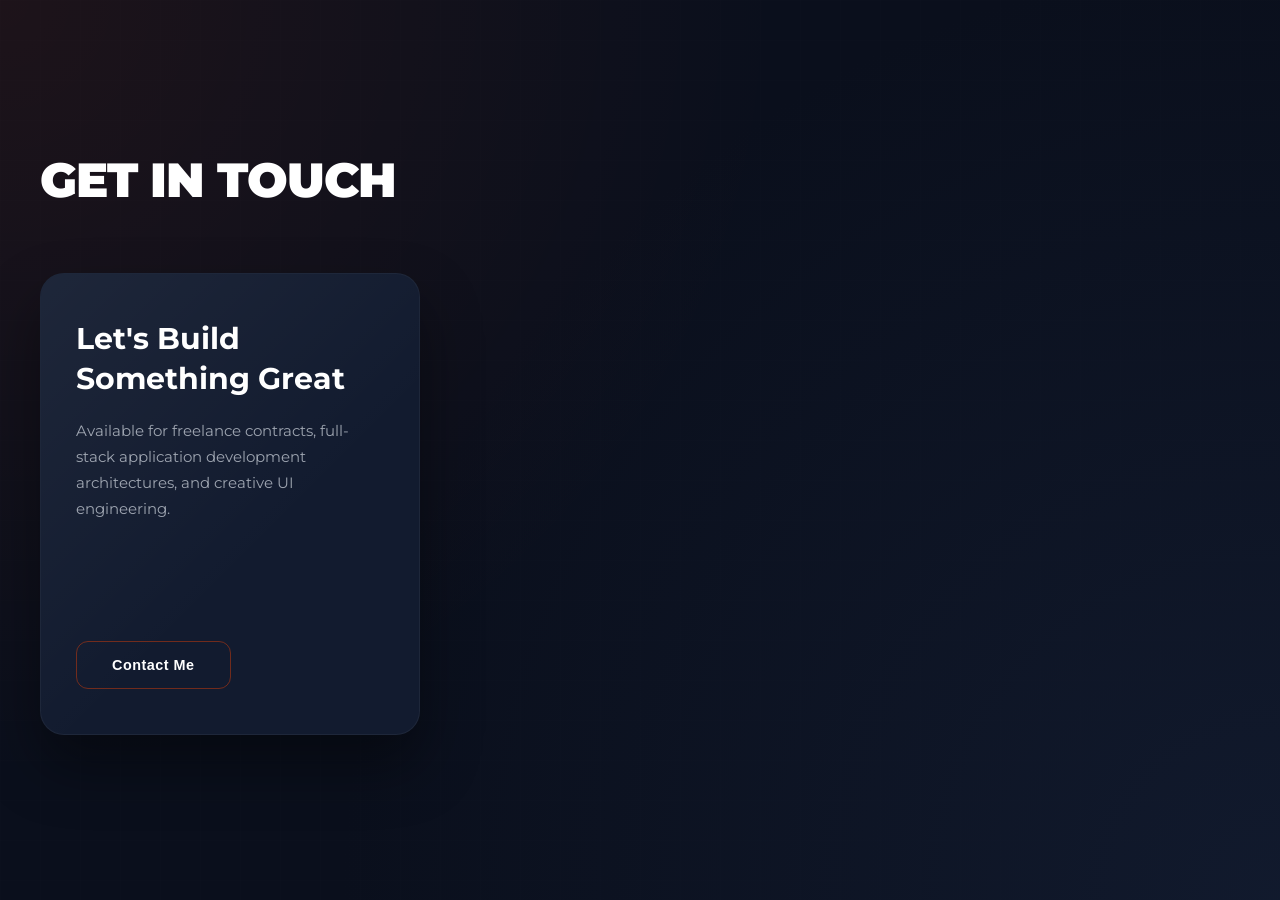
==== index.html @ bf6f80a9 "first commit" ====
<!DOCTYPE html>
<html lang="en">
<head>
<meta charset="UTF-8">
<meta name="viewport" content="width=device-width, initial-scale=1.0">
<title>Premium Developer Portfolio Contact</title>

<link href="https://fonts.googleapis.com/css2?family=Montserrat:wght@300;400;600;700;900&display=swap" rel="stylesheet">

<style>
/* --- Portfolio Design Tokens --- */
:root {
  --bg: #0a0f1c;
  --card: #121b2f;
  --accent: orangered;
  --text: #ffffff;
  --muted: #9ca3af;
  
  /* Additional Premium Variables */
  --accent-glow: rgba(255, 69, 0, 0.35);
  --glass-border: rgba(255, 255, 255, 0.05);
}

* {
  margin: 0;
  padding: 0;
  box-sizing: border-box;
}

body {
  font-family: 'Montserrat', sans-serif;
  min-height: 100vh;
  background-color: var(--bg);
  /* Immersive Deep Tech Mesh Background */
  background-image: 
    radial-gradient(circle at 0% 0%, rgba(255, 69, 0, 0.08) 0%, transparent 50%),
    radial-gradient(circle at 100% 100%, rgba(18, 27, 47, 0.9) 0%, transparent 60%),
    linear-gradient(rgba(255, 255, 255, 0.003) 1px, transparent 1px),
    linear-gradient(90deg, rgba(255, 255, 255, 0.003) 1px, transparent 1px);
  background-size: 100% 100%, 100% 100%, 40px 40px, 40px 40px;
  display: flex;
  justify-content: center;
  align-items: center;
  color: var(--text);
  overflow-x: hidden;
  padding: 40px 20px;
}

.contact-section {
  width: min(1200px, 100%);
  position: relative;
}

.title {
  font-size: 3rem;
  margin-bottom: 50px;
  font-weight: 900;
  letter-spacing: -1px;
  text-transform: uppercase;
  background: linear-gradient(135deg, var(--text) 30%, var(--muted));
  -webkit-background-clip: text;
  -webkit-text-fill-color: transparent;
}

/* 3D Perspective Workspace Enclosure */
.wrapper {
  display: flex;
  align-items: center;
  justify-content: space-between;
  perspective: 1500px;
  position: relative;
  gap: 0;
  width: 100%;
}

/* --- Interactive 3D Card Module --- */
.card {
  flex: 0 0 380px;
  min-height: 460px;
  position: relative;
  z-index: 10;
  border-radius: 24px;
  overflow: hidden;
  background: var(--card);
  border: 1px solid var(--glass-border);
  box-shadow: 0 30px 60px rgba(0, 0, 0, 0.4);
  transform-style: preserve-3d;
  transition: transform 0.8s cubic-bezier(0.16, 1, 0.3, 1), box-shadow 0.5s;
}

/* Premium Light Reflection Flare */
.card::after {
  content: '';
  position: absolute;
  inset: 0;
  background: linear-gradient(135deg, rgba(255,255,255,0.05), transparent 60%);
  pointer-events: none;
}

/* Cinematic 3D Rotational Shift when Active */
.card.active {
  transform: rotateY(18deg) translateZ(20px);
  box-shadow: -20px 40px 80px rgba(0, 0, 0, 0.6), 10px 0 30px rgba(255, 69, 0, 0.1);
  border-right: 1px solid rgba(255, 69, 0, 0.3);
}

.card-content {
  padding: 45px 35px;
  display: flex;
  flex-direction: column;
  height: 100%;
  min-height: 460px;
}

.card h2 {
  font-size: 1.9rem;
  margin-bottom: 20px;
  font-weight: 700;
  line-height: 1.3;
}

.card p {
  color: var(--muted);
  font-size: 0.95rem;
  line-height: 1.7;
}

/* --- Dynamic Meta Toggles --- */
.contact-info {
  margin-top: 35px;
  max-height: 0;
  opacity: 0;
  transform: translateY(-15px) scale(0.95);
  transition: max-height 0.5s ease, opacity 0.5s ease, transform 0.5s cubic-bezier(0.16, 1, 0.3, 1);
  display: flex;
  flex-direction: column;
  gap: 14px;
}

.card.active .contact-info {
  max-height: 220px;
  opacity: 1;
  transform: translateY(0) scale(1);
}

.info-item {
  display: flex;
  align-items: center;
  gap: 15px;
  color: var(--text);
  font-size: 0.95rem;
  font-weight: 400;
}

.info-item .icon {
  display: flex;
  align-items: center;
  justify-content: center;
  width: 32px;
  height: 32px;
  background: rgba(255, 69, 0, 0.1);
  border-radius: 8px;
  color: var(--accent);
  font-size: 0.9rem;
}

/* --- Magnetic Action Control Button --- */
.btn {
  margin-top: auto;
  align-self: flex-start;
  padding: 15px 35px;
  border: 1px solid rgba(255, 69, 0, 0.4);
  border-radius: 12px;
  background: transparent;
  color: var(--text);
  font-weight: 700;
  font-size: 0.9rem;
  letter-spacing: 0.5px;
  cursor: pointer;
  position: relative;
  z-index: 1;
  overflow: hidden;
  transition: all 0.4s cubic-bezier(0.16, 1, 0.3, 1);
}

.btn::before {
  content: '';
  position: absolute;
  inset: 0;
  background: var(--accent);
  z-index: -1;
  transform: translateY(101%);
  transition: transform 0.4s cubic-bezier(0.16, 1, 0.3, 1);
}

/* Hover Fill Up Animations */
.btn:hover::before {
  transform: translateY(0);
}

.btn:hover {
  box-shadow: 0 8px 25px var(--accent-glow);
  border-color: var(--accent);
}

/* Toggled State Style rules */
.btn.toggled {
  background: var(--accent);
  border-color: var(--accent);
  box-shadow: 0 0 25px var(--accent-glow);
}
.btn.toggled::before {
  transform: translateY(0);
  background: #ff3300;
}

/* --- The Live Energy Beam Link Line --- */
.portal-line {
  flex: 1;
  height: 2px;
  background: linear-gradient(90deg, var(--accent), var(--text), transparent);
  opacity: 0;
  transform: scaleX(0);
  transform-origin: left;
  position: relative;
  z-index: 1;
}

/* Moving Light Photon laser pulse overlay */
.portal-line::after {
  content: '';
  position: absolute;
  top: 50%;
  left: 0;
  width: 40px;
  height: 6px;
  background: #fff;
  border-radius: 50%;
  transform: translateY(-50%);
  filter: blur(2px);
  box-shadow: 0 0 10px #fff, 0 0 20px var(--accent);
}

.portal-line.active {
  opacity: 1;
  transform: scaleX(1);
  transition: transform 0.5s cubic-bezier(0.16, 1, 0.3, 1), opacity 0.3s;
}

/* Laser pulse firing loop execution */
.portal-line.active::after {
  animation: photonPulse 1.5s infinite linear;
}

@keyframes photonPulse {
  0% { left: 0%; opacity: 1; }
  80% { opacity: 1; }
  100% { left: 100%; opacity: 0; }
}

/* --- Holographic Contact Form Space --- */
.form-box {
  flex: 0 0 0px;
  opacity: 0;
  overflow: hidden;
  transform: rotateY(-15px) translateZ(-50px) translateX(40px);
  transform-origin: right center;
  transition: flex 0.8s cubic-bezier(0.16, 1, 0.3, 1), 
              opacity 0.6s ease, 
              transform 0.8s cubic-bezier(0.16, 1, 0.3, 1);
}

.form-box.active {
  flex: 0 0 580px;
  opacity: 1;
  transform: rotateY(-4px) translateZ(0) translateX(0);
}

.form {
  padding: 45px;
  border-radius: 24px;
  background: var(--card);
  border: 1px solid var(--glass-border);
  box-shadow: 20px 30px 60px rgba(0, 0, 0, 0.3), inset 0 1px 0 rgba(255,255,255,0.05);
}

.code-line {
  font-family: 'Courier New', Courier, monospace;
  color: var(--accent);
  margin-bottom: 30px;
  font-size: 0.95rem;
  font-weight: 600;
  letter-spacing: 0.5px;
  min-height: 22px;
}

/* --- Alternating Stagger Transitions --- */
.field {
  opacity: 0;
  transition: opacity 0.5s cubic-bezier(0.16, 1, 0.3, 1), 
              transform 0.6s cubic-bezier(0.16, 1, 0.3, 1);
}

/* Slide up into frame */
.field.show {
  opacity: 1;
  transform: translate(0) !important;
}

input,
textarea {
  width: 100%;
  padding: 16px 18px;
  border: 1px solid var(--glass-border);
  outline: none;
  border-radius: 12px;
  background: rgba(10, 15, 28, 0.7);
  color: var(--text);
  font-family: 'Montserrat', sans-serif;
  font-size: 0.9rem;
  transition: all 0.3s cubic-bezier(0.25, 1, 0.5, 1);
}

input:focus,
textarea:focus {
  border-color: var(--accent);
  box-shadow: 0 0 0 4px var(--accent-glow);
  background: rgba(10, 15, 28, 0.95);
}

textarea {
  height: 120px;
  resize: none;
}

.submit {
  width: 100%;
  padding: 16px;
  border: none;
  border-radius: 12px;
  background: var(--accent);
  color: var(--text);
  cursor: pointer;
  font-weight: 700;
  font-size: 0.95rem;
  letter-spacing: 0.5px;
  box-shadow: 0 4px 15px var(--accent-glow);
  transition: all 0.3s;
}

.submit:hover {
  box-shadow: 0 6px 22px rgba(255, 69, 0, 0.5);
  transform: translateY(-2px);
  filter: brightness(1.1);
}

/* --- High Performance Mobile Adjustments --- */
@media(max-width: 992px) {
  .wrapper {
    flex-direction: column;
    gap: 40px;
  }
  
  .card, .form-box.active {
    flex: 0 0 auto;
    width: 100%;
    transform: none !important;
  }
  
  .portal-line {
    display: none !important;
  }
  
  .form-box {
    transform: translateY(40px);
  }
  
  .title {
    font-size: 2.3rem;
    text-align: center;
  }
}
</style>
</head>

<body>

<section class="contact-section">
  <h1 class="title">Get In Touch</h1>

  <div class="wrapper">
    <div class="card" id="card">
      <div class="card-content">
        <h2>Let's Build Something Great</h2>
        <p>Available for freelance contracts, full-stack application development architectures, and creative UI engineering.</p>
        
        <div class="contact-info">
          <div class="info-item"><div class="icon">📞</div> +234 800 000 0000</div>
          <div class="info-item"><div class="icon">📧</div> ayo@example.com</div>
          <div class="info-item"><div class="icon">📍</div> Lagos, Nigeria</div>
        </div>
        
        <button class="btn" id="btn">Contact Me</button>
      </div>
    </div>

    <div class="portal-line" id="line"></div>

    <div class="form-box" id="formBox">
      <div class="form">
        <div class="code-line" id="typing"></div>
        
        <div class="field" style="transform: translateX(-30px);">
          <input type="text" placeholder="Your Name" required>
        </div>
        <div class="field" style="transform: translateX(30px);">
          <input type="email" placeholder="Your Email" required>
        </div>
        <div class="field" style="transform: translateX(-30px);">
          <input type="text" placeholder="Subject">
        </div>
        <div class="field" style="transform: translateY(20px);">
          <textarea placeholder="Your Message" required></textarea>
        </div>
        <div class="field" style="transform: translateY(15px);">
          <button class="submit">Send Message</button>
        </div>
      </div>
    </div>
  </div>
</section>

<script>
const btn = document.getElementById("btn");
const card = document.getElementById("card");
const line = document.getElementById("line");
const formBox = document.getElementById("formBox");
const typing = document.getElementById("typing");
const fields = document.querySelectorAll(".field");

let isOpen = false;
let typeInterval = null;

btn.addEventListener("click", () => {
  if (!isOpen) {
    // --- OPEN SEQUENCE ---
    isOpen = true;
    btn.classList.add("toggled");
    btn.textContent = "Close Panel";
    card.classList.add("active");
    
    setTimeout(() => {
      line.classList.add("active");
    }, 150);
    
    setTimeout(() => {
      formBox.classList.add("active");
      startTyping();
    }, 550);

  } else {
    // --- CLOSE/RESET SEQUENCE ---
    isOpen = false;
    btn.classList.remove("toggled");
    btn.textContent = "Contact Me";
    
    // 1. Instantly drop fields down
    fields.forEach(el => el.classList.remove("show"));
    
    // 2. Kill current typing animation if midway running
    clearInterval(typeInterval);
    typing.textContent = "";
    
    // 3. Close up structural frames
    setTimeout(() => {
      formBox.classList.remove("active");
    }, 200);
    
    setTimeout(() => {
      line.classList.remove("active");
    }, 400);
    
    setTimeout(() => {
      card.classList.remove("active");
    }, 600);
  }
});

function startTyping() {
  const text = "const initialized = new ContactForm();";
  let i = 0;
  typing.textContent = "";
  
  clearInterval(typeInterval); // Guard assertion
  
  typeInterval = setInterval(() => {
    typing.textContent = text.slice(0, i) + "┃";
    i++;
    
    if (i > text.length) {
      clearInterval(typeInterval);
      typing.textContent = text; // Lock text without flashing line
      
      // Reveal input fields seamlessly with dynamic stagger offsets
      fields.forEach((el, index) => {
        setTimeout(() => {
          if(isOpen) el.classList.add("show"); // Verify module state hasn't changed
        }, index * 80);
      });
    }
  }, 25);
}
</script>

</body>
</html>
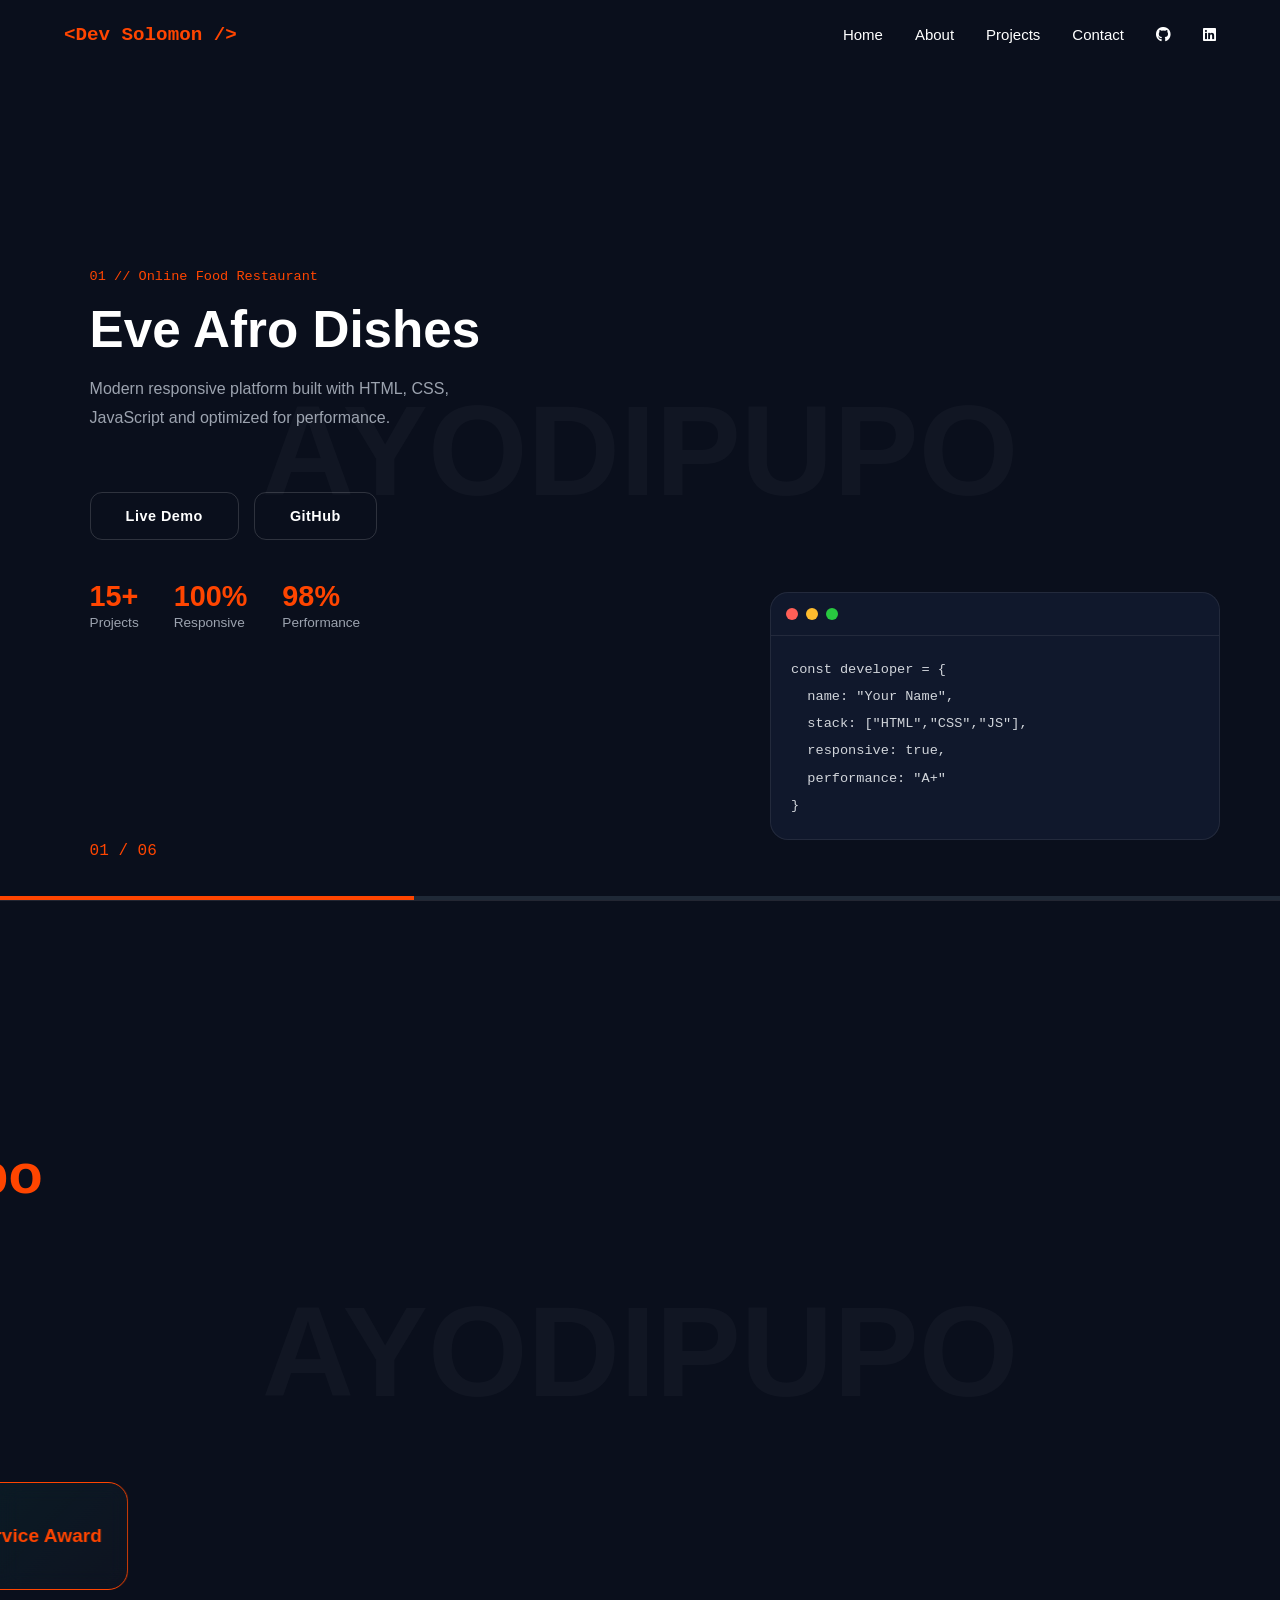
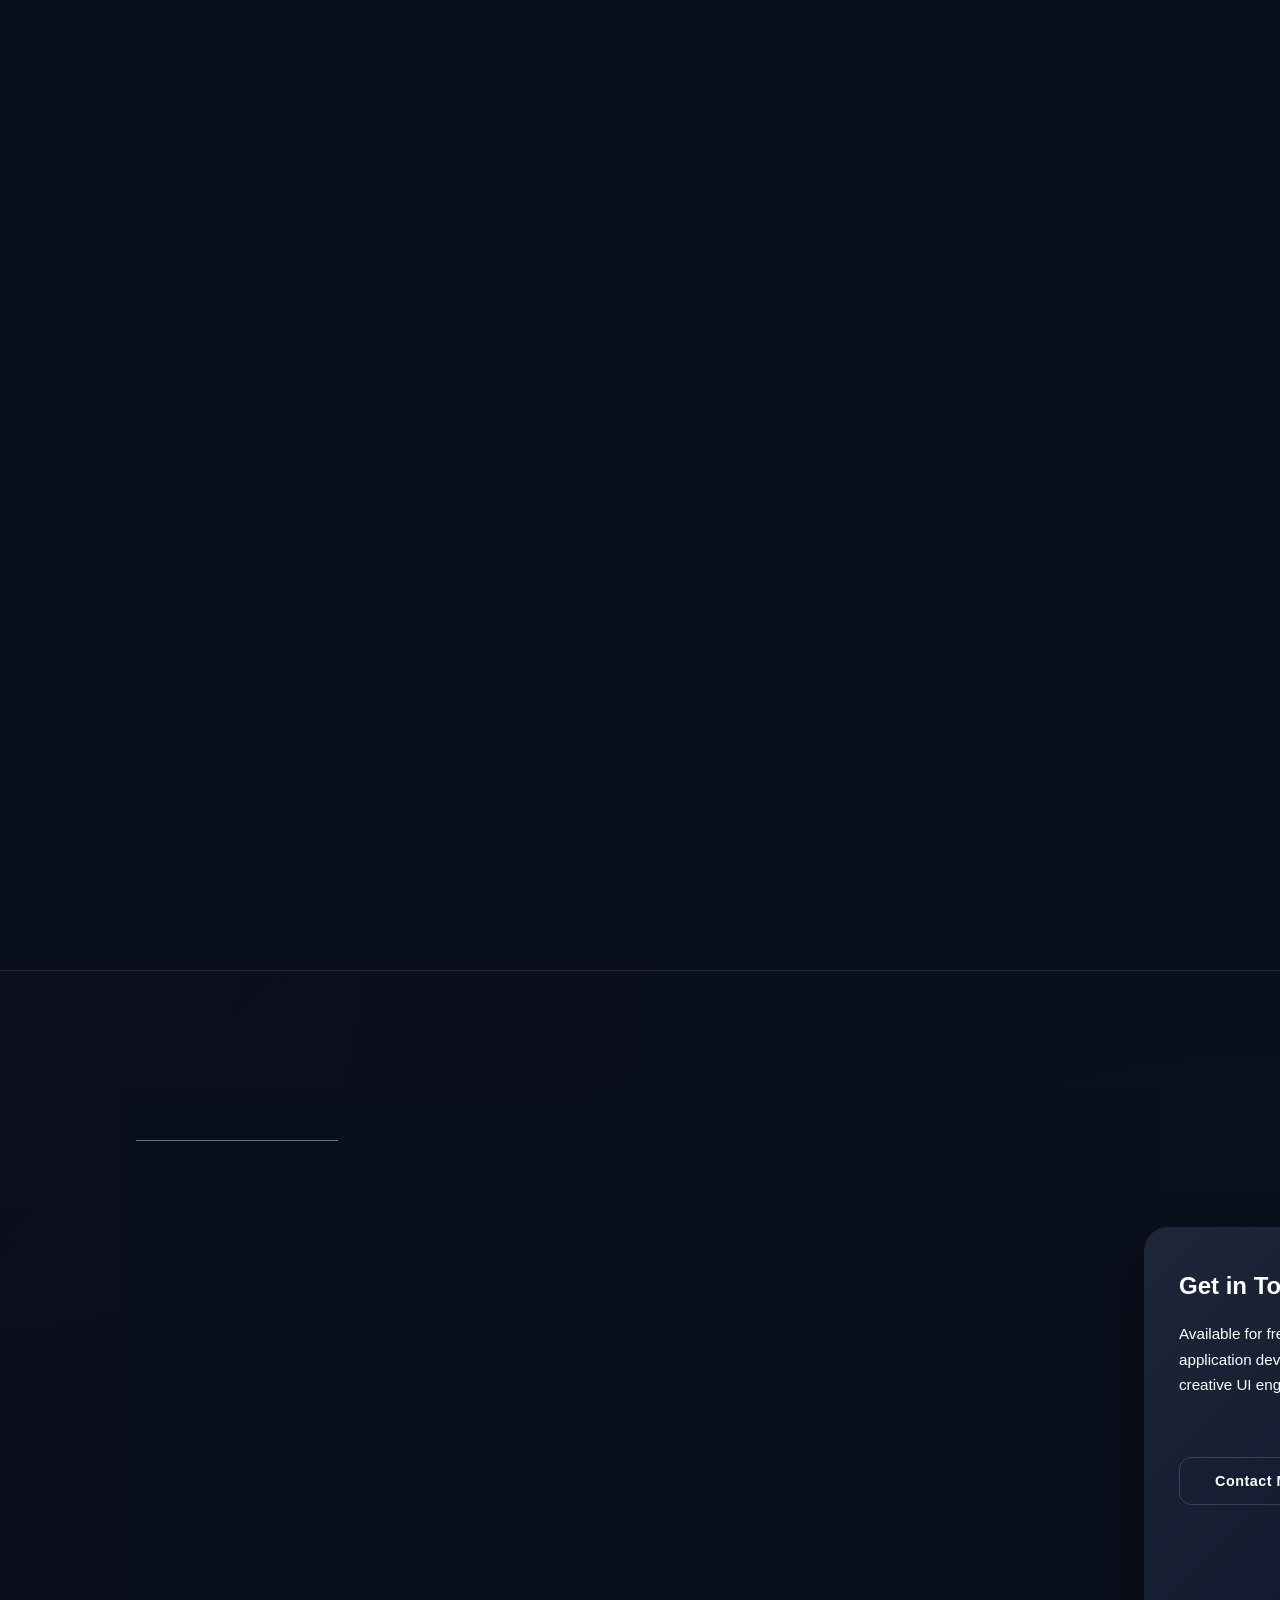
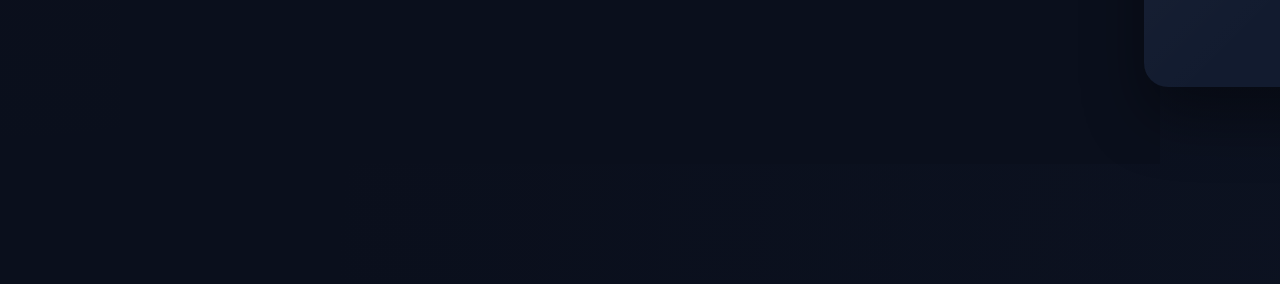
==== commit fa37d0bb: "deleted an unwanted html file" ====
--- a/index.html
+++ b/index.html
@@ -1,516 +1,568 @@
 <!DOCTYPE html>
 <html lang="en">
-<head>
-<meta charset="UTF-8">
-<meta name="viewport" content="width=device-width, initial-scale=1.0">
-<title>Premium Developer Portfolio Contact</title>
-
-<link href="https://fonts.googleapis.com/css2?family=Montserrat:wght@300;400;600;700;900&display=swap" rel="stylesheet">
-
-<style>
-/* --- Portfolio Design Tokens --- */
-:root {
-  --bg: #0a0f1c;
-  --card: #121b2f;
-  --accent: orangered;
-  --text: #ffffff;
-  --muted: #9ca3af;
+        <head>
+        <meta charset="UTF-8">
+        <meta name="viewport" content="width=device-width, initial-scale=1.0">
+
+        <title>Ayodipupo Oke || Fullstack Developer || IT Specialist || Application Support</title>
+
+        <link rel="stylesheet" href="https://unpkg.com/aos@next/dist/aos.css" />
+        <link rel="preconnect" href="https://fonts.googleapis.com">
+        <link href="https://fonts.googleapis.com/css2?family=Inter:wght@300;400;500;600;700;800;900&family=Fira+Code:wght@400;500&display=swap" rel="stylesheet">
+        <link rel="stylesheet" href="https://cdnjs.cloudflare.com/ajax/libs/font-awesome/6.5.2/css/all.min.css">
+        <script src="https://cdnjs.cloudflare.com/ajax/libs/gsap/3.12.5/gsap.min.js"></script>
+
+        <link rel="stylesheet" href="./style.css">
+        <link rel="stylesheet" href="./nav.css">
+        <link rel="stylesheet" href="./hero.css">
+        <link rel="stylesheet" href="./about.css">
+        <link rel="stylesheet" href="./project.css">
+        <link rel="stylesheet" href="./contact.css">
+        <link rel="stylesheet" href="./general-style.css">
+       
+
+        </head>
+            <body>
+
+        <!-- Navigation -->
+            <nav>
+                <div class="logo">
+                    &lt;Dev Solomon /&gt;
+                </div>
+                <button class="hamburger" aria-label="Toggle Menu">☰</button>
+                <ul class="nav-links">
+                    <li><a href="#home">Home</a></li>
+                    <li><a href="#about">About</a></li>
+                    <li><a href="#projects">Projects</a></li>
+                    <li><a href="#contact">Contact</a></li> 
+                    
+                <div class="repo">
+                    <a href="https://github.com/haywee39"><i class="fab fa-github"></i></a>
+                    <a href="https://www.linkedin.com/in/ayodipupo-oke-8b2346118/"><i class="fab fa-linkedin"></i></a>
+                </div>
+                </ul>
+
+            
+            </nav>
+
+    <!-- &&&&&&&&&&&&&&&&&&&&&&&&&&&&&&&&&&&&&&&&&&&&&&&&&&&&&&&&&&&&&&&&&&&&&&&&&&&&&&&&&&& -->
+<section id="home">
+                    <div class="ghost">AYODIPUPO</div>
+
+                    <section class="hero">
+
+                        <div class="content">
+
+                            <div class="project-tag" id="tag">
+                                01 // Online Food Restaurant
+                            </div>
+
+                            <h1 class="title" id="title">
+                                Eve Afro Dishes
+                            </h1>
+
+                            <p class="description" id="description">
+                                Modern responsive platform built with HTML, CSS, JavaScript and optimized for performance.
+                            </p>
+
+                            <div class="buttons">
+                            <a href="#" class="btn primary">Live Demo</a>
+                            <a href="#" class="btn secondary">GitHub</a>
+                            </div>
+
+                            <div class="stats">
+
+                                <div class="stat">
+                                    <h3>15+</h3>
+                                    <span>Projects</span>
+                                </div>
+
+                                <div class="stat">
+                                    <h3>100%</h3>
+                                    <span>Responsive</span>
+                                </div>
+
+                                <div class="stat">
+                                    <h3>98%</h3>
+                                    <span>Performance</span>
+                                </div>
+
+                            </div>
+
+                        </div>
+
+                        <div class="visual">
+                                <!--1 Online Food Restaurant -->
+                            <div class="slide"
+                            style="background-image:url('https://images.unsplash.com/photo-1518779578993-ec3579fee39f?auto=format&fit=crop&w=1600&q=80');">
+                            </div>              
+                                
+                                <!--2 Renewable Energy  -->
+                            <div class="slide"                               
+                                style="background-image:url('https://images.unsplash.com/photo-1509391366360-2e959784a276?auto=format&fit=crop&w=1600&q=80');">
+                            </div>                            
+
+                              <!-- 3  Decorative & Industrial Paint Company -->
+                            <div class="slide"
+                                style="background-image:url('https://images.unsplash.com/photo-1501183638710-841dd1904471?auto=format&fit=crop&w=1600&q=80');">                              
+                            </div>
+                            
+                             <!-- 4 LED lighting solutions provider -->
+                            <div class="slide"
+                               style="background-image:url('https://images.unsplash.com/photo-1492684223066-81342ee5ff30?auto=format&fit=crop&w=1600&q=80');">                              
+                            </div>
+
+                            <!--5 Industrial Equipment Supplier  -->
+                            <div class="slide"
+                            style="background-image:url('https://images.unsplash.com/photo-1586528116311-ad8dd3c8310d?auto=format&fit=crop&w=1600&q=80');">
+                            </div>
+
+                            <!-- 6  Educational Institution Website -->
+                            <div class="slide"
+                            style="background-image:url('https://images.unsplash.com/photo-1588072432836-e10032774350?auto=format&fit=crop&w=1600&q=80');">
+                            </div>
+
+                            <!-- Some Splash Images Links
+                            https://images.unsplash.com/photo-1504639725590-34d0984388bd?w=1600
+                            https://images.unsplash.com/photo-1498050108023-c5249f4df085?w=1600
+                            https://images.unsplash.com/photo-1555066931-4365d14bab8c?w=1600 -->
+                            
+
+                            <div class="code-box">
+
+                                <div class="code-header">
+                                    <div class="dot"></div>
+                                    <div class="dot"></div>
+                                    <div class="dot"></div>
+                                </div>
+
+                                <div class="code-content">
+                                    const developer = {<br>
+                                    &nbsp;&nbsp;name: "Your Name",<br>
+                                    &nbsp;&nbsp;stack: ["HTML","CSS","JS"],<br>
+                                    &nbsp;&nbsp;responsive: true,<br>
+                                    &nbsp;&nbsp;performance: "A+"<br>
+                                    }
+                                </div>
+
+                            </div>
+
+                        </div>
+
+                    </section>
+
+                    <div class="counter">
+                        <span id="current">01</span> / 06
+                    </div>
+
+                    <div class="progress-wrap">
+                        <div class="progress" id="progress"></div>
+                    </div>
+</section>
+
+
+    <!-- &&&&&&&&&&&&&&&&&&&&&&&&&&&&&&&&&&&&&&&&&&&&&&&&&-->
+
+    <section id="about" class="about">
+        <div class="box-container1">
+               <p data-aos="slide-right" data-aos-mirror="true" data-aos-once="false" data-aos-delay="200">Hello, I'm</p> <br>
+                <h1 data-aos="slide-right" data-aos-mirror="true" data-aos-once="false" data-aos-delay="200">Oke <br> Ayodipupo Solomon</h1> 
+                  <br>
+                    <ul>
+                        <li data-aos="slide-right" data-aos-mirror="true" data-aos-once="false" data-aos-delay="400"><span class="terminal-check">></span> Computer Scientist</li>
+                        <li data-aos="slide-right" data-aos-mirror="true" data-aos-once="false" data-aos-delay="600"><span class="terminal-check">></span> Fullstack Web Developer</li>
+                        <li data-aos="slide-right" data-aos-mirror="true" data-aos-once="false" data-aos-delay="800"><span class="terminal-check">></span> IT Support Specialist</li>
+                        <li data-aos="slide-right" data-aos-mirror="true" data-aos-once="false" data-aos-delay="1000"><span class="terminal-check">></span>Application Support</li>
+                        <li data-aos="slide-right" data-aos-mirror="true" data-aos-once="false" data-aos-delay="1200"><span class="terminal-check">></span> Network Engineer</li>
+                        <li data-aos="slide-right" data-aos-mirror="true" data-aos-once="false" data-aos-delay="1400"><span class="terminal-check">></span> Tech Enthusiast</li>
+                    </ul>
+
+                    <div class="award-highlight" data-aos="slide-right" data-aos-mirror="true" data-aos-once="false" data-aos-delay="200">
+
+                        <div class="award-icon">
+                            <i class="fa-solid fa-trophy"></i>
+                        </div>
+
+                        <div class="award-text">
+                            <span class="award-label">Achievement</span>
+                            <h3>Excellent Service Award</h3>
+                            <p>2025</p>
+                        </div>
+
+                    </div>
+        </div>
+              
+        <!-- </div> -->
+        <div class="ghost">AYODIPUPO</div>
+      
+        <div class="box-container2" data-aos="slide-left" data-aos-mirror="true" data-aos-once="false" data-aos-delay="100">
+             <h1>About me</h1> 
+             <div class="line"></div>
+            <p >
+                    I transform complex ideas into reliable, 
+                    high-performance digital solutions and focuses on building systems that scale. 
+                    <br><br>
+                    My expertise spans the entire software and technology ecosystem. 
+                    Beyond development, I bring a robust background in IT support, application suport, network engineering, 
+                    and operations management—including LAN/WAN setups, hardware configurations, and ERP system management. 
+                    Driven by a passion for innovation and efficiency, 
+                    I am equipped to lead projects and deliver value across any operational model, 
+                    whether remotely as a virtual assistant, hybrid, or onsite. 
+                    <br><br>
+                    From engineering digital platforms for e-commerce and education to troubleshooting complex infrastructure 
+                    or orchestrating award-winning technical operations (Excellent Service Award, 2025), 
+                    I focus on building systems that scale. <br>
+                     My approach combines technical acumen with strong project coordination, 
+                    ensuring every deployment meets the highest standards. 
+                    You can see this dedication to quality in action through the several live projects I’ve managed 
+                    and deployed for diverse brands, showcased right below in my portfolio.
+                    <br><br>
+
+                    Beyond engineering, I apply my problem-solving skills to 
+                    paint production and live broadcast sound engineering. 
+                    I thrive on bridging the gap between abstract technical 
+                    architecture and practical, real-world results.
+
+            </p>
+
+        </div>
+    </section>
+<!-- &&&&&&&&&&&&&&&&&&&&&&&&&&&&&&&&&&&&&&&&&&&&&&&&&&&&&&&&&&&&&&&&&&&&&&&&&&&&&&&&&& -->
+<section id="projects" class="project">
+    <div class="project-container" >
+        <h1 data-aos="flip-up" data-aos-mirror="true" data-aos-once="false" data-aos-delay="200">My Projects</h1>
+        <div class="line"></div>
+               
+                <div class="project-images">
+
+                    <div class="parent" data-aos="flip-up" data-aos-mirror="true" data-aos-once="false" data-aos-delay="50">
+                        <img src="./pro pic/Peterstouch Merchant logo 2.png" alt="">
+                        <div class="child">
+                            <h4>THE PETERSTOUCH MERCHANTS</h4> <br>
+                            <p>
+                                A LED technology installation company,
+                                offering PA systems installations,
+                                LED installations, and hall setup solutions.                           
+                            </p> 
+                            <br>
+                            <div class="icons">
+                                <a href="https://thepeterstouchmerchants.com" target="_blank"><i
+                                        class="fas fa-external-link-alt fa-1x"></i></a>
+                            </div>
+                        </div>
+                    </div>
+
+                    <div class="parent" data-aos="flip-up" data-aos-mirror="true" data-aos-once="false" data-aos-delay="100">
+                        <img src="./pro pic/colour-trust-paints.jpg" alt="logo">
+                        <div class="child">
+                            <h4>COLOUR TRUST PAINTS</h4><br>
+                            <p>
+                                Premium paints & professional finishing services.
+                                From custom chemical production to professional site finishing,
+                                bringing your vision to life. <br>
+                                Colours that inspire; trust that endures.                                  
+                            </p>
+                            <br>
+                            <div class="icons">
+                                <a href="https://haywee39.github.io/colourtrust2026" target="_blank"><i
+                                        class="fas fa-external-link-alt fa-1x"></i></a>
+                            </div>
+                        </div>
+                    </div>
+                     
+                    <div class="parent" data-aos="flip-up" data-aos-mirror="true" data-aos-once="false" data-aos-delay="100">
+                        <img src="./pro pic/eveafro.png" alt="">
+                        <div class="child">
+                            <h4>EVE AFRO DISHES</h4><br>
+                            <p>A fast growing food restaurant in the UK 
+                                offering varieties of local 
+                                 African Nigerian dishes in the UK. 
+                                www.eveafrodishes.com                                  
+                            </p>
+                            <br>
+                            <div class="icons">
+                                <a href="https://www.eveafrodishes.com" target="_blank"><i
+                                        class="fas fa-external-link-alt fa-1x"></i></a>
+                            </div>
+                        </div>
+                    </div>
+                
+                    <div class="parent" data-aos="flip-up" data-aos-mirror="true" data-aos-once="false" data-aos-delay="300">
+                        <img src="./pro pic/2onruff.jpg" alt="">
+                        <div class="child">
+                            <h4>P-PAS SYNERGY LIMITED</h4><br>
+                            <p>A fast growing technology company 
+                                offering renewable energy
+                                through solar solutions.
+                                www.p-passynergy.com.ng                                  
+                            </p>
+                            <br>
+                            <div class="icons">
+                                <a href="https://www.p-passynergy.com.ng" target="_blank"><i
+                                        class="fas fa-external-link-alt fa-1x"></i></a>
+                            </div>
+                        </div>
+                    </div>
+
+                    <div class="parent" data-aos="flip-up" data-aos-mirror="true" data-aos-once="false" data-aos-delay="500">
+                        <img src="./pro pic/besttech_logo.png" alt="best-tech-machines-logo">
+                        <div class="child">
+                            <h4>BEST TECH MACHINES</h4><br>
+                            <p>
+                                We provide top-grade industrial machines and 
+                                exceptional services to meet your production and business needs.                                 
+                            </p>
+                            <br>
+                            <div class="icons">
+                                <a href="https://www.besttechmachines.com" target="_blank"><i class="fas fa-external-link-alt fa-1x"></i></a>
+                            </div>
+                        </div>
+                    </div>
+
+                    <div class="parent" data-aos="flip-up" data-aos-mirror="true" data-aos-once="false" data-aos-delay="700">
+                        <img src="./pro pic/LOGOrmbg.png" alt="">
+                        <div class="child">
+                            <h4>ROYAL CREST SCHOOLS</h4><br>
+                            <p>
+                                A fully established nursery and primary 
+                                 school website. 
+                            </p>
+                            <br>
+                            <div class="icons">
+                                <a href="https://haywee39.github.io/royalcrestpry" target="_blank"><i
+                                        class="fas fa-external-link-alt fa-1x"></i></a>
+                            </div>
+                            
+                        </div>
+                    </div>
+
+
+                   
+
+
+                    <div class="parent" data-aos="flip-up" data-aos-mirror="true" data-aos-once="false" data-aos-delay="1100">
+                        <img src="./pro pic/TOPEKUPE.jpg" alt="">
+                        <div class="child">
+                            <h4>TEMITOPE OKUPE <br> WEB PORTFOLIO</h4><br>
+                            <p>A personal web portfolio showing casing 
+                               full info about Temitope Okupe 
+                            </p>
+                            <br>
+                            <div class="icons">
+                                <a href="https://haywee39.github.io/tope-okupe" target="_blank"><i
+                                        class="fas fa-external-link-alt fa-1x"></i></a>
+                            </div>
+                            
+                        </div>
+                    </div>
+                   
+        
+                    <div class="parent" data-aos="flip-up" data-aos-mirror="true" data-aos-once="false" data-aos-delay="1300">
+                        <img src="./pro pic/WhatsApp Image 2023-12-18 at 17.19.06.jpeg" alt="">
+                        <div class="child">
+                            <h4>VEHICLE REGISTRATION SERVICE</h4><br>
+                            <p>Vehicle documents registration 
+                                services platform 
+                            </p>
+                            <br>
+                            <div class="icons">
+                                <a href="https://jolly-vehicle-registration-servs.netlify.app" target="_blank"><i
+                                        class="fas fa-external-link-alt fa-1x"></i></a>
+                            </div>
+                            
+                        </div>
+                    </div>
+        
+                    <div class="parent" data-aos="flip-up" data-aos-mirror="true" data-aos-once="false" data-aos-delay="1500">
+                        <img src="./pro pic/4squrelogo.png" alt="foursquare-church-logo">
+                        <div class="child">
+                            <h4>FOURSQUARE GOSPEL CHURCH</h4><br>
+                            <p>
+                                Opeilu DHQ
+                                Chapel of the Empowered.
+                                A website design for a church 
+                                www.foursquare-opeilu.com.ng
+                            </p>
+                            <br>
+                            <div class="icons">
+                                <a href="https://haywee39.github.io/newopeilufgc/home.html" target="_blank"><i
+                                        class="fas fa-external-link-alt fa-1x"></i></a>
+                            </div>
+                            
+                        </div>
+                    </div>
+
+                     <div class="parent" data-aos="flip-up" data-aos-mirror="true" data-aos-once="false" data-aos-delay="1700">
+                        <img src="./pro pic/rollamala.jpeg" alt="">
+                        <div class="child">
+                            <h4>YETY KITCHEN</h4><br>
+                            <p>A food restaurant based in Canada 
+                                serving Nigerian local dishes
+                                and other catering services.
+                            </p>
+                            <br>
+                            <div class="icons">
+                                <a href="https://haywee39.github.io/yety-project" target="_blank"><i
+                                        class="fas fa-external-link-alt fa-1x"></i></a>
+                            </div>
+                            
+                        </div>
+                    </div>
+        
+        
+                    <div class="parent" data-aos="flip-up" data-aos-mirror="true" data-aos-once="false" data-aos-delay="1900">
+                        <img src="./pro pic/tablepentape.jpg" alt="">
+                        <div class="child">
+                            <h4>PROFILE CARD</h4><br>
+                            <p>An e-business card
+                                A profile card for individuals 
+                                with profession title 
+                                and links to social media handle
+                            </p>
+                            <br>
+                            <div class="icons">
+                                <a href="https://haywee39.github.io/my-profile-card/" target="_blank"><i
+                                        class="fas fa-external-link-alt fa-1x"></i></a>
+                            </div>
+                            
+                        </div>
+                    </div>
+        
+        
+        
+                    <div class="parent" data-aos="flip-up" data-aos-mirror="true" data-aos-once="false" data-aos-delay="2100">
+                        <img src="./pro pic/car.jpg" alt="">
+                        <div class="child">
+                            <h4>JADE & ANDY</h4><br>
+                            <p>Vintage Car Specialist. 
+                                An adaptation of a car service 
+                                company website design on WIX
+                            </p>
+                            <br>
+                            <div class="icons">
+                                <a href="https://jadeandandy.netlify.app" target="_blank"><i
+                                        class="fas fa-external-link-alt fa-1x"></i></a>
+                            </div>
+                            
+                        </div>
+                    </div>
+        
+        
+        
+                    <div class="parent" data-aos="flip-up" data-aos-mirror="true" data-aos-once="false" data-aos-delay="2200">
+                        <img src="./pro pic/world globe.pexels-tatiana-syrikova-3975569.jpg" alt="">
+                        <div class="child">
+                            <h4>LANDING PAGE</h4>
+                            <p>A landing page for adventure 
+                                It has five background videos
+                                
+                                Click round circles to switch between videos 
+                            </p>
+                            <br>
+                            <div class="icons">
+                                <a href=" https://haywee39.github.io/landingpage-with-video-background/" target="_blank"><i
+                                        class="fas fa-external-link-alt fa-1x"></i></a>
+                            </div>
+                            
+                        </div>
+                    </div>
+        
+        
+                    <div class="parent" data-aos="flip-up" data-aos-mirror="true" data-aos-once="false" data-aos-delay="2300">
+                        <img src="./pro pic/Screenshot (415)card.png" alt="">
+                        <div class="child">
+                            <h4>FLIP CARD</h4>
+                            <p>An e-greeting card for christmas and new year.
+                                It also a has a link for free gift
+                                Tap on card to flip to other side.
+                            </p>
+                            <br>
+                            <div class="icons">
+                                <a href=" https://haywee39.github.io/FGC-Opeilu-Seasons-Greeting/" target="_blank"><i
+                                        class="fas fa-external-link-alt fa-1x"></i></a>
+                            </div>
+                            
+                        </div>
+                    </div>
+                
+                </div>
+            <!-- </div> -->
+      
+       
+    </div>
+
+</section>
+ <!-- &&&&&&&&&&&&&&&&&&&&&&&&&&&&&&&&&&&&&&&&&&&&&&&&&&&&&&&&&&&&&&&&&&&&&&&&&&&&&&&&&& -->
+<section id="contact" class="contact">
+    <div class="contact-container" >
+        <h1 data-aos="flip-up" data-aos-mirror="true" data-aos-once="false" data-aos-delay="200">My Contact</h1>
+        <div class="line"></div>
+
+        <!-- MAIN CONTENT OF THE CONTACT SECTION HERE  -->
+                <div class="wrapper" data-aos="slide-left" data-aos-mirror="true" data-aos-once="false" data-aos-delay="200">
+                    <div class="card" id="card">
+                        <div class="card-content">
+                            <h2>Get in Touch</h2>
+                            <p>Available for freelance contracts, full-stack application development architectures, and creative UI engineering.</p>
+                            
+                            <div class="contact-info">
+                                <div class="info-item"><div class="icon"><i class="fas fa-phone fa-1x"></i></div> +234 905 691 0840</div>
+                                <div class="info-item"><div class="icon"><i class="fas fa-envelope fa-1x"></i></div> haywee39@gmail.com</div>
+                                <div class="info-item"><div class="icon"><i class="fas fa-location fa-1x"></i></div> Lagos, Nigeria</div>
+                            </div>
+                            
+                            <button class="btn" id="btn">Contact Me</button>
+
+                        </div>
+                    </div>
+
+                    <div class="portal-line" id="line"></div>
+
+                    <div class="form-box" id="formBox">
+                        <div class="form">
+                            <div class="code-line" id="typing"></div>
+                            
+                            <div class="field" style="transform: translateX(-30px);">
+                                <input type="text" placeholder="Your Name" required>
+                            </div>
+
+                            <div class="field" style="transform: translateX(30px);">
+                                <input type="email" placeholder="Your Email" required>
+                            </div>
+
+                            <div class="field" style="transform: translateX(-30px);">
+                                <input type="text" placeholder="Subject">
+                            </div>
+
+                            <div class="field" style="transform: translateY(20px);">
+                                <textarea placeholder="Your Message" required></textarea>
+                            </div>
+
+                            <div class="field" style="transform: translateY(15px);">
+                                <button class="submit">Send Message</button>
+                            </div>
+
+                        </div>
+                    </div>
+                </div>
   
-  /* Additional Premium Variables */
-  --accent-glow: rgba(255, 69, 0, 0.35);
-  --glass-border: rgba(255, 255, 255, 0.05);
-}
-
-* {
-  margin: 0;
-  padding: 0;
-  box-sizing: border-box;
-}
-
-body {
-  font-family: 'Montserrat', sans-serif;
-  min-height: 100vh;
-  background-color: var(--bg);
-  /* Immersive Deep Tech Mesh Background */
-  background-image: 
-    radial-gradient(circle at 0% 0%, rgba(255, 69, 0, 0.08) 0%, transparent 50%),
-    radial-gradient(circle at 100% 100%, rgba(18, 27, 47, 0.9) 0%, transparent 60%),
-    linear-gradient(rgba(255, 255, 255, 0.003) 1px, transparent 1px),
-    linear-gradient(90deg, rgba(255, 255, 255, 0.003) 1px, transparent 1px);
-  background-size: 100% 100%, 100% 100%, 40px 40px, 40px 40px;
-  display: flex;
-  justify-content: center;
-  align-items: center;
-  color: var(--text);
-  overflow-x: hidden;
-  padding: 40px 20px;
-}
-
-.contact-section {
-  width: min(1200px, 100%);
-  position: relative;
-}
-
-.title {
-  font-size: 3rem;
-  margin-bottom: 50px;
-  font-weight: 900;
-  letter-spacing: -1px;
-  text-transform: uppercase;
-  background: linear-gradient(135deg, var(--text) 30%, var(--muted));
-  -webkit-background-clip: text;
-  -webkit-text-fill-color: transparent;
-}
-
-/* 3D Perspective Workspace Enclosure */
-.wrapper {
-  display: flex;
-  align-items: center;
-  justify-content: space-between;
-  perspective: 1500px;
-  position: relative;
-  gap: 0;
-  width: 100%;
-}
-
-/* --- Interactive 3D Card Module --- */
-.card {
-  flex: 0 0 380px;
-  min-height: 460px;
-  position: relative;
-  z-index: 10;
-  border-radius: 24px;
-  overflow: hidden;
-  background: var(--card);
-  border: 1px solid var(--glass-border);
-  box-shadow: 0 30px 60px rgba(0, 0, 0, 0.4);
-  transform-style: preserve-3d;
-  transition: transform 0.8s cubic-bezier(0.16, 1, 0.3, 1), box-shadow 0.5s;
-}
-
-/* Premium Light Reflection Flare */
-.card::after {
-  content: '';
-  position: absolute;
-  inset: 0;
-  background: linear-gradient(135deg, rgba(255,255,255,0.05), transparent 60%);
-  pointer-events: none;
-}
-
-/* Cinematic 3D Rotational Shift when Active */
-.card.active {
-  transform: rotateY(18deg) translateZ(20px);
-  box-shadow: -20px 40px 80px rgba(0, 0, 0, 0.6), 10px 0 30px rgba(255, 69, 0, 0.1);
-  border-right: 1px solid rgba(255, 69, 0, 0.3);
-}
-
-.card-content {
-  padding: 45px 35px;
-  display: flex;
-  flex-direction: column;
-  height: 100%;
-  min-height: 460px;
-}
-
-.card h2 {
-  font-size: 1.9rem;
-  margin-bottom: 20px;
-  font-weight: 700;
-  line-height: 1.3;
-}
-
-.card p {
-  color: var(--muted);
-  font-size: 0.95rem;
-  line-height: 1.7;
-}
-
-/* --- Dynamic Meta Toggles --- */
-.contact-info {
-  margin-top: 35px;
-  max-height: 0;
-  opacity: 0;
-  transform: translateY(-15px) scale(0.95);
-  transition: max-height 0.5s ease, opacity 0.5s ease, transform 0.5s cubic-bezier(0.16, 1, 0.3, 1);
-  display: flex;
-  flex-direction: column;
-  gap: 14px;
-}
-
-.card.active .contact-info {
-  max-height: 220px;
-  opacity: 1;
-  transform: translateY(0) scale(1);
-}
-
-.info-item {
-  display: flex;
-  align-items: center;
-  gap: 15px;
-  color: var(--text);
-  font-size: 0.95rem;
-  font-weight: 400;
-}
-
-.info-item .icon {
-  display: flex;
-  align-items: center;
-  justify-content: center;
-  width: 32px;
-  height: 32px;
-  background: rgba(255, 69, 0, 0.1);
-  border-radius: 8px;
-  color: var(--accent);
-  font-size: 0.9rem;
-}
-
-/* --- Magnetic Action Control Button --- */
-.btn {
-  margin-top: auto;
-  align-self: flex-start;
-  padding: 15px 35px;
-  border: 1px solid rgba(255, 69, 0, 0.4);
-  border-radius: 12px;
-  background: transparent;
-  color: var(--text);
-  font-weight: 700;
-  font-size: 0.9rem;
-  letter-spacing: 0.5px;
-  cursor: pointer;
-  position: relative;
-  z-index: 1;
-  overflow: hidden;
-  transition: all 0.4s cubic-bezier(0.16, 1, 0.3, 1);
-}
-
-.btn::before {
-  content: '';
-  position: absolute;
-  inset: 0;
-  background: var(--accent);
-  z-index: -1;
-  transform: translateY(101%);
-  transition: transform 0.4s cubic-bezier(0.16, 1, 0.3, 1);
-}
-
-/* Hover Fill Up Animations */
-.btn:hover::before {
-  transform: translateY(0);
-}
-
-.btn:hover {
-  box-shadow: 0 8px 25px var(--accent-glow);
-  border-color: var(--accent);
-}
-
-/* Toggled State Style rules */
-.btn.toggled {
-  background: var(--accent);
-  border-color: var(--accent);
-  box-shadow: 0 0 25px var(--accent-glow);
-}
-.btn.toggled::before {
-  transform: translateY(0);
-  background: #ff3300;
-}
-
-/* --- The Live Energy Beam Link Line --- */
-.portal-line {
-  flex: 1;
-  height: 2px;
-  background: linear-gradient(90deg, var(--accent), var(--text), transparent);
-  opacity: 0;
-  transform: scaleX(0);
-  transform-origin: left;
-  position: relative;
-  z-index: 1;
-}
-
-/* Moving Light Photon laser pulse overlay */
-.portal-line::after {
-  content: '';
-  position: absolute;
-  top: 50%;
-  left: 0;
-  width: 40px;
-  height: 6px;
-  background: #fff;
-  border-radius: 50%;
-  transform: translateY(-50%);
-  filter: blur(2px);
-  box-shadow: 0 0 10px #fff, 0 0 20px var(--accent);
-}
-
-.portal-line.active {
-  opacity: 1;
-  transform: scaleX(1);
-  transition: transform 0.5s cubic-bezier(0.16, 1, 0.3, 1), opacity 0.3s;
-}
-
-/* Laser pulse firing loop execution */
-.portal-line.active::after {
-  animation: photonPulse 1.5s infinite linear;
-}
-
-@keyframes photonPulse {
-  0% { left: 0%; opacity: 1; }
-  80% { opacity: 1; }
-  100% { left: 100%; opacity: 0; }
-}
-
-/* --- Holographic Contact Form Space --- */
-.form-box {
-  flex: 0 0 0px;
-  opacity: 0;
-  overflow: hidden;
-  transform: rotateY(-15px) translateZ(-50px) translateX(40px);
-  transform-origin: right center;
-  transition: flex 0.8s cubic-bezier(0.16, 1, 0.3, 1), 
-              opacity 0.6s ease, 
-              transform 0.8s cubic-bezier(0.16, 1, 0.3, 1);
-}
-
-.form-box.active {
-  flex: 0 0 580px;
-  opacity: 1;
-  transform: rotateY(-4px) translateZ(0) translateX(0);
-}
-
-.form {
-  padding: 45px;
-  border-radius: 24px;
-  background: var(--card);
-  border: 1px solid var(--glass-border);
-  box-shadow: 20px 30px 60px rgba(0, 0, 0, 0.3), inset 0 1px 0 rgba(255,255,255,0.05);
-}
-
-.code-line {
-  font-family: 'Courier New', Courier, monospace;
-  color: var(--accent);
-  margin-bottom: 30px;
-  font-size: 0.95rem;
-  font-weight: 600;
-  letter-spacing: 0.5px;
-  min-height: 22px;
-}
-
-/* --- Alternating Stagger Transitions --- */
-.field {
-  opacity: 0;
-  transition: opacity 0.5s cubic-bezier(0.16, 1, 0.3, 1), 
-              transform 0.6s cubic-bezier(0.16, 1, 0.3, 1);
-}
-
-/* Slide up into frame */
-.field.show {
-  opacity: 1;
-  transform: translate(0) !important;
-}
-
-input,
-textarea {
-  width: 100%;
-  padding: 16px 18px;
-  border: 1px solid var(--glass-border);
-  outline: none;
-  border-radius: 12px;
-  background: rgba(10, 15, 28, 0.7);
-  color: var(--text);
-  font-family: 'Montserrat', sans-serif;
-  font-size: 0.9rem;
-  transition: all 0.3s cubic-bezier(0.25, 1, 0.5, 1);
-}
-
-input:focus,
-textarea:focus {
-  border-color: var(--accent);
-  box-shadow: 0 0 0 4px var(--accent-glow);
-  background: rgba(10, 15, 28, 0.95);
-}
-
-textarea {
-  height: 120px;
-  resize: none;
-}
-
-.submit {
-  width: 100%;
-  padding: 16px;
-  border: none;
-  border-radius: 12px;
-  background: var(--accent);
-  color: var(--text);
-  cursor: pointer;
-  font-weight: 700;
-  font-size: 0.95rem;
-  letter-spacing: 0.5px;
-  box-shadow: 0 4px 15px var(--accent-glow);
-  transition: all 0.3s;
-}
-
-.submit:hover {
-  box-shadow: 0 6px 22px rgba(255, 69, 0, 0.5);
-  transform: translateY(-2px);
-  filter: brightness(1.1);
-}
-
-/* --- High Performance Mobile Adjustments --- */
-@media(max-width: 992px) {
-  .wrapper {
-    flex-direction: column;
-    gap: 40px;
-  }
-  
-  .card, .form-box.active {
-    flex: 0 0 auto;
-    width: 100%;
-    transform: none !important;
-  }
-  
-  .portal-line {
-    display: none !important;
-  }
-  
-  .form-box {
-    transform: translateY(40px);
-  }
-  
-  .title {
-    font-size: 2.3rem;
-    text-align: center;
-  }
-}
-</style>
-</head>
-
-<body>
-
-<section class="contact-section">
-  <h1 class="title">Get In Touch</h1>
-
-  <div class="wrapper">
-    <div class="card" id="card">
-      <div class="card-content">
-        <h2>Let's Build Something Great</h2>
-        <p>Available for freelance contracts, full-stack application development architectures, and creative UI engineering.</p>
-        
-        <div class="contact-info">
-          <div class="info-item"><div class="icon">📞</div> +234 800 000 0000</div>
-          <div class="info-item"><div class="icon">📧</div> ayo@example.com</div>
-          <div class="info-item"><div class="icon">📍</div> Lagos, Nigeria</div>
-        </div>
-        
-        <button class="btn" id="btn">Contact Me</button>
-      </div>
     </div>
-
-    <div class="portal-line" id="line"></div>
-
-    <div class="form-box" id="formBox">
-      <div class="form">
-        <div class="code-line" id="typing"></div>
-        
-        <div class="field" style="transform: translateX(-30px);">
-          <input type="text" placeholder="Your Name" required>
-        </div>
-        <div class="field" style="transform: translateX(30px);">
-          <input type="email" placeholder="Your Email" required>
-        </div>
-        <div class="field" style="transform: translateX(-30px);">
-          <input type="text" placeholder="Subject">
-        </div>
-        <div class="field" style="transform: translateY(20px);">
-          <textarea placeholder="Your Message" required></textarea>
-        </div>
-        <div class="field" style="transform: translateY(15px);">
-          <button class="submit">Send Message</button>
-        </div>
-      </div>
-    </div>
-  </div>
 </section>
 
-<script>
-const btn = document.getElementById("btn");
-const card = document.getElementById("card");
-const line = document.getElementById("line");
-const formBox = document.getElementById("formBox");
-const typing = document.getElementById("typing");
-const fields = document.querySelectorAll(".field");
-
-let isOpen = false;
-let typeInterval = null;
-
-btn.addEventListener("click", () => {
-  if (!isOpen) {
-    // --- OPEN SEQUENCE ---
-    isOpen = true;
-    btn.classList.add("toggled");
-    btn.textContent = "Close Panel";
-    card.classList.add("active");
-    
-    setTimeout(() => {
-      line.classList.add("active");
-    }, 150);
-    
-    setTimeout(() => {
-      formBox.classList.add("active");
-      startTyping();
-    }, 550);
-
-  } else {
-    // --- CLOSE/RESET SEQUENCE ---
-    isOpen = false;
-    btn.classList.remove("toggled");
-    btn.textContent = "Contact Me";
-    
-    // 1. Instantly drop fields down
-    fields.forEach(el => el.classList.remove("show"));
-    
-    // 2. Kill current typing animation if midway running
-    clearInterval(typeInterval);
-    typing.textContent = "";
-    
-    // 3. Close up structural frames
-    setTimeout(() => {
-      formBox.classList.remove("active");
-    }, 200);
-    
-    setTimeout(() => {
-      line.classList.remove("active");
-    }, 400);
-    
-    setTimeout(() => {
-      card.classList.remove("active");
-    }, 600);
-  }
-});
-
-function startTyping() {
-  const text = "const initialized = new ContactForm();";
-  let i = 0;
-  typing.textContent = "";
-  
-  clearInterval(typeInterval); // Guard assertion
-  
-  typeInterval = setInterval(() => {
-    typing.textContent = text.slice(0, i) + "┃";
-    i++;
-    
-    if (i > text.length) {
-      clearInterval(typeInterval);
-      typing.textContent = text; // Lock text without flashing line
-      
-      // Reveal input fields seamlessly with dynamic stagger offsets
-      fields.forEach((el, index) => {
-        setTimeout(() => {
-          if(isOpen) el.classList.add("show"); // Verify module state hasn't changed
-        }, index * 80);
-      });
-    }
-  }, 25);
-}
-</script>
+    <script src="./app.js"></script>
+     <script>
+        function toggleSwap(button) {
+            button.classList.toggle('swapped');
+        }
+    </script>
+    <script src="https://unpkg.com/aos@next/dist/aos.js"></script>
+    <script>
+    AOS.init({
+        duration: 1200, // Changes animation speed (in milliseconds)
+        once: true,     // Whether animation should happen only once - while scrolling down
+    });
+    </script>
+    <script src="./contact.js"></script>
 
 </body>
 </html>
--- a/style.css
+++ b/style.css
@@ -0,0 +1,263 @@
+
+
+#home{
+font-family:'Inter',sans-serif;
+background:var(--bg);
+color:var(--text);
+overflow:hidden;
+height: auto;
+}
+
+/* MAIN */
+
+.hero{
+width:100%;
+height:auto;
+display:flex;
+}
+
+/* LEFT */
+
+.content{
+width:48%;
+padding:0 7%;
+display:flex;
+flex-direction:column;
+justify-content:center;
+position:relative;
+z-index:10;
+}
+
+.project-tag{
+color:var(--accent);
+font-family:'Fira Code',monospace;
+margin-bottom:20px;
+font-size:.85rem;
+}
+
+.title{
+/* font-size:clamp(3rem,6vw,6rem); */
+font-size:clamp(2rem,4vw,4rem);
+font-weight:900;
+line-height:1;
+margin-bottom:20px;
+}
+
+.description{
+max-width:500px;
+line-height:1.8;
+color:var(--muted);
+margin-bottom:35px;
+}
+
+/* BUTTONS */
+
+.buttons{
+display:flex;
+gap:15px;
+margin-bottom:40px;
+}
+
+.btn{
+padding:15px 30px;
+border-radius:12px;
+text-decoration:none;
+font-weight:600;
+transition:.4s;
+}
+
+.primary{
+background:var(--accent);
+color:#000;
+}
+
+.secondary{
+border:1px solid rgba(255,255,255,.15);
+color:#fff;
+}
+
+.btn:hover{
+transform:translateY(-10px);
+}
+.primary:hover{
+  border:1px solid rgba(255,255,255,.15);
+    color:#fff;  
+    background: var(--bg);
+}
+.secondary:hover{
+    background:var(--accent);
+    color: #000;
+
+}
+
+/* STATS */
+
+.stats{
+display:flex;
+gap:35px;
+}
+
+.stat h3{
+font-size:1.8rem;
+color:var(--accent);
+}
+
+.stat span{
+font-size:.85rem;
+color:var(--muted);
+}
+
+/* RIGHT IMAGE */
+
+.visual{
+width:60%;
+height:100vh;
+position:relative;
+overflow:hidden;
+}
+
+.slide{
+position:absolute;
+inset:0;
+background-size:cover;
+background-position:center;
+display:flex;
+justify-content:center;
+align-items:center;
+}
+
+.slide::before{
+content:"";
+position:absolute;
+inset:0;
+background:
+linear-gradient(
+to right,
+rgba(10,15,28,.95),
+rgba(10,15,28,.2)
+);
+}
+
+/* CODE WINDOW */
+
+.code-box{
+position:absolute;
+bottom:60px;
+right:60px;
+width:450px;
+background:rgba(18,27,47,.85);
+backdrop-filter:blur(20px);
+border:1px solid rgba(255,255,255,.08);
+border-radius:18px;
+overflow:hidden;
+z-index:20;
+}
+
+.code-header{
+padding:15px;
+border-bottom:1px solid rgba(255,255,255,.08);
+display:flex;
+gap:8px;
+}
+
+.dot{
+width:12px;
+height:12px;
+border-radius:50%;
+background:#ff5f57;
+}
+
+.dot:nth-child(2){
+background:#febc2e;
+}
+
+.dot:nth-child(3){
+background:#28c840;
+}
+
+.code-content{
+padding:20px;
+font-family:'Fira Code',monospace;
+font-size:.85rem;
+line-height:2;
+color:#d1d5db;
+}
+
+/* GHOST */
+
+.ghost{
+position:absolute;
+top:50%;
+left:50%;
+transform:translate(-50%,-50%);
+font-size:10vw;
+font-weight:900;
+color:rgba(255,255,255,.03);
+pointer-events:none;
+white-space:nowrap;
+z-index: 12;
+}
+
+/* COUNTER */
+
+.counter{
+position:absolute;
+bottom:40px;
+left:7%;
+font-size:1rem;
+font-family:'Fira Code',monospace;
+color:var(--accent);
+}
+
+/* PROGRESS */
+
+.progress-wrap{
+position:absolute;
+bottom:0;
+left:0;
+width:100%;
+height:4px;
+background:#1f2937;
+}
+
+.progress{
+height:100%;
+width:0%;
+background:var(--accent);
+}
+
+
+
+
+
+/* MOBILE */
+
+@media(max-width:900px){
+
+body{
+overflow:auto;
+}
+
+.hero{
+flex-direction:column;
+}
+
+.content{
+width:100%;
+padding:120px 30px 60px;
+}
+
+.visual{
+width:100%;
+height:50vh;
+}
+
+.code-box{
+display:none;
+}
+
+.counter{
+bottom:15px;
+}
+
+}
--- a/nav.css
+++ b/nav.css
@@ -0,0 +1,107 @@
+
+/* Logo */
+.logo{
+font-size:1.2rem;
+font-weight:800;
+color:var(--accent);
+font-family:'Fira Code',monospace;
+transition: transform 0.3s;
+}
+
+.logo:hover {
+    transform: scale(1.3);
+}
+
+/* Navigation */
+nav {
+    display: flex;
+    justify-content: space-between;
+    align-items: center;
+    padding: 1.5rem 5%;
+    color: #fff;
+    position: fixed;
+    width: 100%;
+    z-index: 1000;
+    background: var(--bg);
+}
+
+/* Hamburger menu button (hidden on desktop) */
+.hamburger {
+    display: none;
+    background: none;
+    border: none;
+    color: var(--text);
+    font-size: 1.5rem;
+    cursor: pointer;
+}
+
+/* Navigation links */
+.nav-links {
+    display: flex;
+    list-style: none;
+    gap: 2rem;
+}
+
+.nav-links a{
+  font-weight: lighter;
+  color: var(--text);
+  text-decoration: none;
+  font-size: 15px;
+
+}
+
+.nav-links a:hover {
+    color: var(--accent);
+}
+
+.nav-links li, .repo a {
+    transition: transform .2s ease-in-out;
+}
+
+.nav-links li:hover{
+    transform: scale(1.2);
+}
+
+.repo {
+  display: flex;
+  gap: 2rem;
+}
+
+.repo a:hover{
+     transform: scale(1.5);
+}
+
+/* Mobile styles */
+@media (max-width: 768px) {
+    .hamburger {
+        display: block;
+        z-index: 1100;
+    }
+
+    .nav-links {
+        position: fixed;
+        top: 70px;
+        left: 0;
+        height: 50%;
+        width: 100%;
+        background:var(--bg);
+        flex-direction: column;
+        align-items: center;
+        justify-content: center;
+        gap: 2.5rem;
+        padding: 2rem 0;
+        clip-path: circle(0px at 90% -10%);
+        transition: clip-path 0.8s ease-in-out;
+        pointer-events: none;
+    }
+
+    .nav-links.active {
+        clip-path: circle(150% at 90% -10%);
+        pointer-events: auto;
+    }
+
+    .nav-links li {
+        width: 100%;
+        text-align: center;
+    }
+}
--- a/about.css
+++ b/about.css
@@ -0,0 +1,230 @@
+
+
+
+/* &&&&&&&&&&&&&&&&&&&&&&&&&&&&&&&&&&&&&&&&&&&&&&&&7 */
+.about{
+    background-image: url('https://images.unsplash.com/photo-1498050108023-c5249f4df085?w=1600');
+    background-size:cover;
+    background-position:center;
+    background-repeat:no-repeat;
+    position:relative;
+    min-height:100vh;
+    padding:10px 7%;
+    overflow:hidden;
+
+}
+
+.about::before{
+    content:"";
+    position:absolute;
+    inset:0;
+    background:
+        linear-gradient(
+            135deg,
+            rgba(10,15,28,0.92),
+            rgba(10,15,28,0.75)
+        );
+
+    z-index:0;
+}
+/* &&&&&&&&&&&&&&&&&&&&&&&&&&&&&&&&&&&&&&&&&&&& */
+.box-container1{
+  width: 50%;
+  display: block;
+  padding: 4rem;
+  height: auto;
+  gap: 2rem;
+  color: var(--text);
+  z-index: 1;
+    /* background: plum; */
+}
+.box-container2{
+  width: 65%;
+  padding: 4rem;
+  display: grid;
+  height: auto;
+  color: var(--text);
+  align-items: center;
+  justify-content: center;
+  z-index: 1;
+  /* background: palegreen; */
+}
+
+.box-container1 h1{
+  color: var(--accent);
+  font-size:clamp(2.5rem,5vw,3.5rem);
+  font-weight:900;
+  line-height:.8;
+  margin-bottom:20px; 
+}
+
+.box-container1 h3{
+  font-size: 20px;
+  font-weight: 900;
+  margin-bottom: 10px;
+}
+
+.box-container2 h1{
+    color: var(--accent);
+    font-weight: 900;
+    margin-bottom: 5px;
+}
+
+.box-container2 p{
+  font-size: 15px;
+  font-weight: 200;
+  line-height: 1.5rem;
+}
+/* &&&&&&&&&&&&&&&&&&&&&&&&&&&&&&&&& */
+.terminal-check{
+    color:var(--accent);
+    font-family:'Fira Code',monospace;
+    font-size:24px;
+    font-weight:bold;
+
+}
+
+.box-container1 li{
+    list-style: none;
+
+}
+/* &&&&&&&&&&&&&&&&&&&&&&&&&&&&&&&&&77 */
+/* Award design  */
+.award-highlight{
+    display:flex;
+    align-items:center;
+    gap:20px;
+    margin:40px 0;
+    width:fit-content;
+    padding:18px 25px;
+    border-radius:20px;
+    background:
+    linear-gradient(
+        135deg,
+        rgba(0,255,213,.08),
+        rgba(255,255,255,.02)
+        
+    );
+    border:1px solid var(--accent);
+    backdrop-filter:blur(10px);
+    position:relative;
+    overflow:hidden;
+}
+
+/* moving light sweep */
+.award-highlight::before{
+    content:"";
+    position:absolute;
+    top:0;
+    left:-150%;
+    width:100%;
+    height:100%;
+    background:
+    linear-gradient(
+        90deg,
+        transparent,
+        rgba(255, 69, 0, 0.2),
+        transparent
+    );
+    animation:sweep 4s linear infinite;
+}
+
+.award-icon{
+    width:70px;
+    height:70px;
+    display:flex;
+    justify-content:center;
+    align-items:center;
+    border-radius:50%;
+    background:
+    radial-gradient(
+        circle,
+        rgba(255, 69, 0, 0.6)
+        rgba(255, 69, 0, 0.8)
+    );
+    position:relative;
+    animation:pulseGlow 2.5s ease-in-out infinite;
+}
+
+.award-icon i{
+    font-size:2rem;
+    color: var(--accent);
+}
+
+.award-text h3{
+    font-size:1.2rem;
+    color: var(--accent);
+    margin:5px 0;
+}
+
+.award-text p{
+    color:var(--accent);
+    margin:0;
+}
+
+.award-label{
+    color: var(--accent);
+    text-transform:uppercase;
+    letter-spacing:2px;
+    font-size:.75rem;
+}
+
+/* glow animation */
+@keyframes pulseGlow{
+
+    0%{
+        box-shadow:0 0 0 rgba(255, 69, 0, 0.45);
+        transform:scale(1);
+    }
+
+    50%{
+        box-shadow:
+        0 0 30px rgba(255, 69, 0,.45),
+        0 0 60px rgba(255, 69, 0,.15);
+
+        transform:scale(1.08);
+    }
+
+    100%{
+        box-shadow:0 0 0 rgba(255,69, 0,.3);
+        transform:scale(1);
+    }
+}
+
+/* shine effect */
+@keyframes sweep{
+
+    from{
+        left:-150%;
+    }
+
+    to{
+        left:150%;
+    }
+}
+
+
+/* MEDIA QUERIES  */
+@media (max-width: 768px){
+    #about{
+        padding: 0;
+        margin-top: 0;
+    }
+    .about{
+        display: flex;
+        flex-direction: column;  
+          
+    }
+
+    .box-container1, .box-container2{
+        width: 100vw;
+        padding: 55px 40px 10px;
+        height: auto;
+        align-items: center;
+    }
+  
+    .award-highlight{
+        /* margin-bottom: 5px; */
+    }
+    
+}
--- a/project.css
+++ b/project.css
@@ -0,0 +1,223 @@
+.project{
+    /* background-image: url('https://images.unsplash.com/photo-1498050108023-c5249f4df085?w=1600');
+    background-size:cover;
+    background-position:center;
+    background-repeat:no-repeat; */
+    position:relative;
+    min-height:100vh;
+    padding:10px 7%;
+    overflow:hidden;
+
+}
+
+
+.project::before{
+    content:"";
+    position:absolute;
+    inset:0;
+    background:
+        linear-gradient(
+            135deg,
+            rgba(10,15,28,0.92),
+            rgba(10,15,28,0.75)
+        );
+
+    z-index:0;
+}
+
+.project-container{
+    width: 100%;
+    max-width: 1400px;
+    position:relative;
+    background: var(--bg);
+    margin: 3.5rem;
+    padding: 1rem;
+  
+}
+.project-container h1{
+   color: var(--accent);
+    font-weight: 900;
+    margin-bottom: 5px;
+}
+
+.project-images{
+  display:grid;
+  grid-template-columns:repeat(auto-fit,minmax(320px,1fr));
+  gap:3rem;
+}
+
+img{ 
+  width: 300px;
+  height: 250px;
+  border-radius: 30px;
+  border: 1px solid rgba(255,255,255,.8);
+}
+
+.parent{
+  position: relative;
+  display: flex;
+  flex-wrap: wrap;
+  align-items: center;
+  justify-content: center;
+  /* transform: scale(0.8); */
+  /* border-radius: 30px; */
+  transition: all .5s ease-in-out;
+}
+.parent:hover{
+  transform: scale(0.9);
+  transition: all .5s ease-in-out;
+  border-radius: 30px; 
+  border:1px solid rgba(255,255,255,.8);
+}
+
+.parent:hover .child{
+  visibility: visible;
+  opacity: 1;
+  color: var(--text);
+  /* transform: scale(0.8);  */
+  transition: all .5s ease-in-out;
+}
+
+.child{
+  visibility: hidden;
+  position: absolute;
+  display: flex;
+  flex-direction: column;
+  align-items: center;
+  justify-content:center;
+  text-align: center;
+  /* width: 100%; */
+  height: 100%;
+  padding: 1rem;
+  border-radius: 30px;
+  background: linear-gradient(90deg, var(--accent) 25%, orange 100%); 
+  opacity: 0;
+  color: white;
+}
+
+.child a{
+  text-decoration: none;
+  color: white;
+}
+
+
+/* ==========================================================================
+   Media Queries for Responsiveness
+   ========================================================================== */
+
+/* Tablets & Small Laptops */
+/* @media (max-width: 1024px) {
+  .project-images {
+    grid-template-columns: repeat(2, minmax(280px, 1fr));
+    gap: 2rem;
+    justify-content: center;
+  }
+} */
+
+/* MEDIA QUERIES  */
+/* @media (max-width: 768px){
+    #projects{
+        padding: 0;
+        margin: 0;
+    }
+    .project{
+        display: flex;
+        flex-direction: column; 
+        width: 100vw;
+        height: auto;
+        justify-content: center;
+        align-items: center;
+         padding: 0;
+        margin: 0;
+          
+    }
+
+    .project-container{
+       width: 100vw;
+        margin: 40px;
+        padding: 20px;
+        padding-top: 0;
+        margin-top: 0;
+        height: auto;
+        align-items: center;
+        justify-content: center;
+        padding: 3rem;
+    }
+
+
+  .project-images{
+  display:grid;
+  width: 100vw;
+  gap: 0;
+  grid-template-columns: repeat(auto, 100%);
+  text-align: center;
+  justify-content: space-between;
+  align-items: center;
+  background: red;
+}
+  img {
+    width: 220px;
+  height: 250px;
+  border-radius: 30px;
+  border: none;
+  }
+} */
+
+/* ================= TABLET ================= */
+
+@media screen and (max-width:768px){
+
+  #projects{
+    padding:2rem 1rem;
+  }
+
+  .project{
+    padding:5rem 4%;
+  }
+
+  .project-container{
+    width:100%;
+    margin:0;
+    padding:0;
+  }
+
+  .project-images{
+    grid-template-columns:repeat(2,1fr);
+    gap:2rem;
+  }
+
+  img{
+    width:100%;
+    height:200px;
+  }
+
+  /* .line{
+    width:35%;
+  } */
+
+  .child{
+    font-size: 10px;
+    padding: 10px;
+  }
+
+}
+
+
+/* ================= MOBILE ================= */
+
+@media screen and (max-width:480px){
+
+  .project-images{
+    grid-template-columns:1fr;
+    gap:1.5rem;
+  }
+
+  /* .line{ */
+    /* width:50%; */
+  /* } */
+
+  /* .child{
+    padding:1rem;
+  } */
+
+}
--- a/contact.css
+++ b/contact.css
@@ -0,0 +1,408 @@
+@import url('https://fonts.googleapis.com/css2?family=Montserrat:wght@100;200;400;500;700;900&display=swap');
+
+.contact{
+    /* background-image: url('https://images.unsplash.com/photo-1498050108023-c5249f4df085?w=1600'); */
+    background-size:cover;
+    background-position:center;
+    background-repeat:no-repeat;
+    position:relative;
+    min-height:100vh;
+    padding:10px 7%;
+    overflow:hidden;
+
+
+  background-color: var(--bg);
+  /* Immersive Deep Tech Mesh Background */
+  background-image: 
+    radial-gradient(circle at 0% 0%, rgba(255, 69, 0, 0.08) 0%, transparent 50%),
+    radial-gradient(circle at 100% 100%, rgba(18, 27, 47, 0.9) 0%, transparent 60%),
+    linear-gradient(rgba(255, 255, 255, 0.003) 1px, transparent 1px),
+    linear-gradient(90deg, rgba(255, 255, 255, 0.003) 1px, transparent 1px);
+  background-size: 100% 100%, 100% 100%, 40px 40px, 40px 40px;
+  display: flex;
+  justify-content: center;
+  align-items: center;
+  color: var(--text);
+  overflow-x: hidden;
+
+}
+
+
+.contact::before{
+    content:"";
+    position:absolute;
+    inset:0;
+    background:
+        linear-gradient(
+            135deg,
+            rgba(10,15,28,0.92),
+            rgba(10,15,28,0.75)
+        );
+
+    z-index:0;
+}
+
+.contact-container{
+    width: 100%;
+    max-width: 1400px;
+    position:relative;
+    background: var(--bg);
+    margin: 3.5rem;
+    padding: 1rem;
+  
+}
+.contact-container h1{
+   color: var(--accent);
+    font-weight: 900;
+    margin-bottom: 5px;
+}
+
+
+/* STYLING FOR THE CONTENT OF THE CONTACT PAGE  */
+/* body {
+  font-family: 'Montserrat', sans-serif;
+  min-height: 100vh;
+  background-color: var(--bg);
+  Immersive Deep Tech Mesh Background
+  background-image: 
+    radial-gradient(circle at 0% 0%, rgba(255, 69, 0, 0.08) 0%, transparent 50%),
+    radial-gradient(circle at 100% 100%, rgba(18, 27, 47, 0.9) 0%, transparent 60%),
+    linear-gradient(rgba(255, 255, 255, 0.003) 1px, transparent 1px),
+    linear-gradient(90deg, rgba(255, 255, 255, 0.003) 1px, transparent 1px);
+  background-size: 100% 100%, 100% 100%, 40px 40px, 40px 40px;
+  display: flex;
+  justify-content: center;
+  align-items: center;
+  color: var(--text);
+  overflow-x: hidden;
+  padding: 40px 20px;
+} */
+
+
+/* 3D Perspective Workspace Enclosure */
+.wrapper {
+  display: flex;
+  align-items: center;
+  justify-content: space-between;
+  perspective: 1500px;
+  position: relative;
+  gap: 2rem;
+  width: 100%;
+}
+
+/* --- Interactive 3D Card Module --- */
+.card {
+  /* flex: 0 0 380px; */
+  flex: 0 0 410px;
+  min-height: 460px;
+  position: relative;
+  z-index: 10;
+  border-radius: 24px;
+  overflow: hidden;
+  background: var(--card);
+  border: 1px solid var(--glass-border);
+  box-shadow: 0 30px 60px rgba(0, 0, 0, 0.4);
+  transform-style: preserve-3d;
+  transition: transform 0.8s cubic-bezier(0.16, 1, 0.3, 1), box-shadow 0.5s;
+}
+
+/* Premium Light Reflection Flare */
+.card::after {
+  content: '';
+  position: absolute;
+  inset: 0;
+  background: linear-gradient(135deg, rgba(255,255,255,0.05), transparent 60%);
+  pointer-events: none;
+}
+
+/* Cinematic 3D Rotational Shift when Active */
+.card.active {
+  transform: rotateY(18deg) translateZ(20px);
+  box-shadow: -20px 40px 80px rgba(0, 0, 0, 0.6), 10px 0 30px rgba(255, 69, 0, 0.1);
+  border-right: 1px solid rgba(255, 69, 0, 0.3);
+}
+
+.card-content {
+  padding: 45px 35px;
+  display: flex;
+  flex-direction: column;
+  height: 100%;
+  min-height: 460px;
+}
+
+.card h2 {
+  font-size: 1.5rem;
+  margin-bottom: 20px;
+  font-weight: 700;
+  line-height: 1.2;
+}
+
+.card p {
+  color: var(--text);
+  font-size: 0.95rem;
+  line-height: 1.7;
+}
+
+/* --- Dynamic Meta Toggles --- */
+.contact-info {
+  margin-top: 35px;
+  max-height: 0;
+  opacity: 0;
+  transform: translateY(-15px) scale(0.95);
+  transition: max-height 0.5s ease, opacity 0.5s ease, transform 0.5s cubic-bezier(0.16, 1, 0.3, 1);
+  display: flex;
+  flex-direction: column;
+  gap: 1.5rem;
+}
+
+.card.active .contact-info {
+  max-height: 220px;
+  opacity: 1;
+  transform: translateY(0) scale(1);
+}
+
+.info-item {
+  display: flex;
+  align-items: center;
+  gap: 15px;
+  color: var(--text);
+  font-size: 0.95rem;
+  font-weight: 400;
+}
+
+.info-item .icon {
+  display: flex;
+  align-items: center;
+  justify-content: center;
+  width: 32px;
+  height: 32px;
+  background: rgba(255, 69, 0, 0.1);
+  /* background: rgb(255, 255, 255, 0.1); */
+  border-radius: 8px;
+  color: var(--accent);
+  font-size: 0.9rem;
+}
+
+/* --- Magnetic Action Control Button --- */
+.btn {
+  margin-top: 1.5rem;
+  align-self: flex-start;
+  padding: 15px 35px;
+  /* border: 1px solid rgba(255, 69, 0, 0.4); */
+  border:1px solid rgba(255,255,255,.15);
+  border-radius: 12px;
+  background: transparent;
+  color: var(--text);
+  font-weight: 700;
+  font-size: 0.9rem;
+  letter-spacing: 0.5px;
+  cursor: pointer;
+  position: relative;
+  z-index: 1;
+  overflow: hidden;
+  transition: all 0.4s cubic-bezier(0.16, 1, 0.3, 1);
+}
+
+.btn::before {
+  content: '';
+  position: absolute;
+  inset: 0;
+  background: var(--accent);
+  z-index: -1;
+  transform: translateY(101%);
+  transition: transform 0.4s cubic-bezier(0.16, 1, 0.3, 1);
+}
+
+/* Hover Fill Up Animations */
+.btn:hover::before {
+  transform: translateY(0);
+}
+
+.btn:hover {
+  box-shadow: 0 8px 25px var(--accent-glow);
+  border-color: var(--accent);
+  color: #000;
+}
+
+/* Toggled State Style rules */
+.btn.toggled {
+  background: var(--accent);
+  border-color: var(--accent);
+  box-shadow: 0 0 25px var(--accent-glow);
+}
+.btn.toggled::before {
+  transform: translateY(0);
+  background: #ff3300;
+}
+
+/* --- The Live Energy Beam Link Line --- */
+.portal-line {
+  flex: 1;
+  height: 2px;
+  background: linear-gradient(90deg, var(--accent), var(--text), transparent);
+  opacity: 0;
+  transform: scaleX(0);
+  transform-origin: left;
+  position: relative;
+  z-index: 1;
+}
+
+/* Moving Light Photon laser pulse overlay */
+.portal-line::after {
+  content: '';
+  position: absolute;
+  top: 50%;
+  left: 0;
+  width: 40px;
+  height: 6px;
+  background: #fff;
+  border-radius: 50%;
+  transform: translateY(-50%);
+  filter: blur(2px);
+  box-shadow: 0 0 10px #fff, 0 0 20px var(--accent);
+}
+
+.portal-line.active {
+  opacity: 1;
+  transform: scaleX(1);
+  transition: transform 0.5s cubic-bezier(0.16, 1, 0.3, 1), opacity 0.3s;
+}
+
+/* Laser pulse firing loop execution */
+.portal-line.active::after {
+  animation: photonPulse 1.5s infinite linear;
+}
+
+@keyframes photonPulse {
+  0% { left: 0%; opacity: 1; }
+  80% { opacity: 1; }
+  100% { left: 100%; opacity: 0; }
+}
+
+/* --- Holographic Contact Form Space --- */
+.form-box {
+  flex: 0 0 0px;
+  opacity: 0;
+  overflow: hidden;
+  transform: rotateY(-15px) translateZ(-50px) translateX(40px);
+  transform-origin: right center;
+  transition: flex 0.8s cubic-bezier(0.16, 1, 0.3, 1), 
+              opacity 0.6s ease, 
+              transform 0.8s cubic-bezier(0.16, 1, 0.3, 1);
+}
+
+.form-box.active {
+  flex: 0 0 580px;
+  opacity: 1;
+  transform: rotateY(-4px) translateZ(0) translateX(0);
+}
+
+.form {
+  padding: 45px;
+  border-radius: 24px;
+  background: var(--card);
+  /* background: var(--bg); */
+  border: 1px solid var(--glass-border);
+  box-shadow: 20px 30px 60px rgba(0, 0, 0, 0.3), inset 0 1px 0 rgba(255,255,255,0.05);
+}
+
+.code-line {
+  font-family: 'Courier New', Courier, monospace;
+  color: var(--accent);
+  margin-bottom: 30px;
+  font-size: 0.95rem;
+  font-weight: 600;
+  letter-spacing: 0.5px;
+  min-height: 22px;
+}
+
+/* --- Alternating Stagger Transitions --- */
+.field {
+    
+  margin-bottom: 20px;
+  opacity: 0;
+  transition: opacity 0.5s cubic-bezier(0.16, 1, 0.3, 1), 
+              transform 0.6s cubic-bezier(0.16, 1, 0.3, 1);
+}
+
+/* Slide up into frame */
+.field.show {
+  opacity: 1;
+  transform: translate(0) !important;
+}
+
+input,
+textarea {
+  width: 100%;
+  padding: 16px 18px;
+  border: 1px solid var(--glass-border);
+  outline: none;
+  border-radius: 12px;
+  background: rgba(10, 15, 28, 0.7);
+  color: var(--text);
+  font-family: 'Montserrat', sans-serif;
+  font-size: 0.9rem;
+  transition: all 0.3s cubic-bezier(0.25, 1, 0.5, 1);
+}
+
+input:focus,
+textarea:focus {
+  border-color: var(--accent);
+  box-shadow: 0 0 0 4px var(--accent-glow);
+  background: rgba(10, 15, 28, 0.95);
+}
+
+textarea {
+  height: 120px;
+  resize: none;
+}
+
+.submit {
+  width: 100%;
+  padding: 16px;
+  border: none;
+  border-radius: 12px;
+  background: var(--accent);
+  color: var(--text);
+  cursor: pointer;
+  font-weight: 700;
+  font-size: 0.95rem;
+  letter-spacing: 0.5px;
+  box-shadow: 0 4px 15px var(--accent-glow);
+  transition: all 0.3s;
+}
+
+.submit:hover {
+  box-shadow: 0 6px 22px rgba(255, 69, 0, 0.5);
+  transform: translateY(-2px);
+  filter: brightness(1.1);
+}
+
+/* --- High Performance Mobile Adjustments --- */
+@media(max-width: 992px) {
+  .wrapper {
+    flex-direction: column;
+    gap: 40px;
+  }
+  
+  .card, .form-box.active {
+    flex: 0 0 auto;
+    width: 85vw;
+    transform: none !important;
+  }
+
+  .card-content, .form {
+  padding: 35px 25px;
+ 
+}
+  
+  .portal-line {
+    display: none !important;
+  }
+  
+  .form-box {
+    transform: translateY(40px);
+  }
+  
+
+}
--- a/general-style.css
+++ b/general-style.css
@@ -0,0 +1,46 @@
+@import url('https://fonts.googleapis.com/css2?family=Montserrat:wght@100;200;400;500;700;900&display=swap');
+
+
+:root{
+--bg:#0a0f1c;
+--card:#121b2f;
+--accent:orangered;
+--text:#ffffff;
+--muted:#9ca3af;
+}
+
+
+*{
+margin:0;
+padding:0;
+box-sizing:border-box;
+}
+
+body{
+font-family:'Inter',sans-serif;
+background:var(--bg);
+color:var(--text);
+}
+
+/* &&&&&&&&&&&&&&&&&&&&&&&&&&&&&&&&&&&&&&&&&& */
+#about, #skills, #projects, #contact{
+  font-family:'Inter',sans-serif;
+  display: flex;
+  width: 100%;
+  height: auto;
+  justify-content: center;
+  align-items:center;
+  padding: 4rem;
+  border-top: 1px solid rgba(248, 245, 245, 0.1);
+}
+/* &&&&&&&&&&&&&&&&&&&&&&&&&&&&&&& */
+.line{
+    width: 20%;
+    height: .5px;
+    font-weight: lighter;
+    border-bottom:1px solid rgba(255,255,255,.4);
+    margin-bottom: 25px;
+}
+/* &&&&&&&&&&&&&&&&&&&&&&&&&&&&&&&& */
+
+/* &&&&&&&&&&&&&&&&&&&&&&&&&&&&&&&&&&&& */
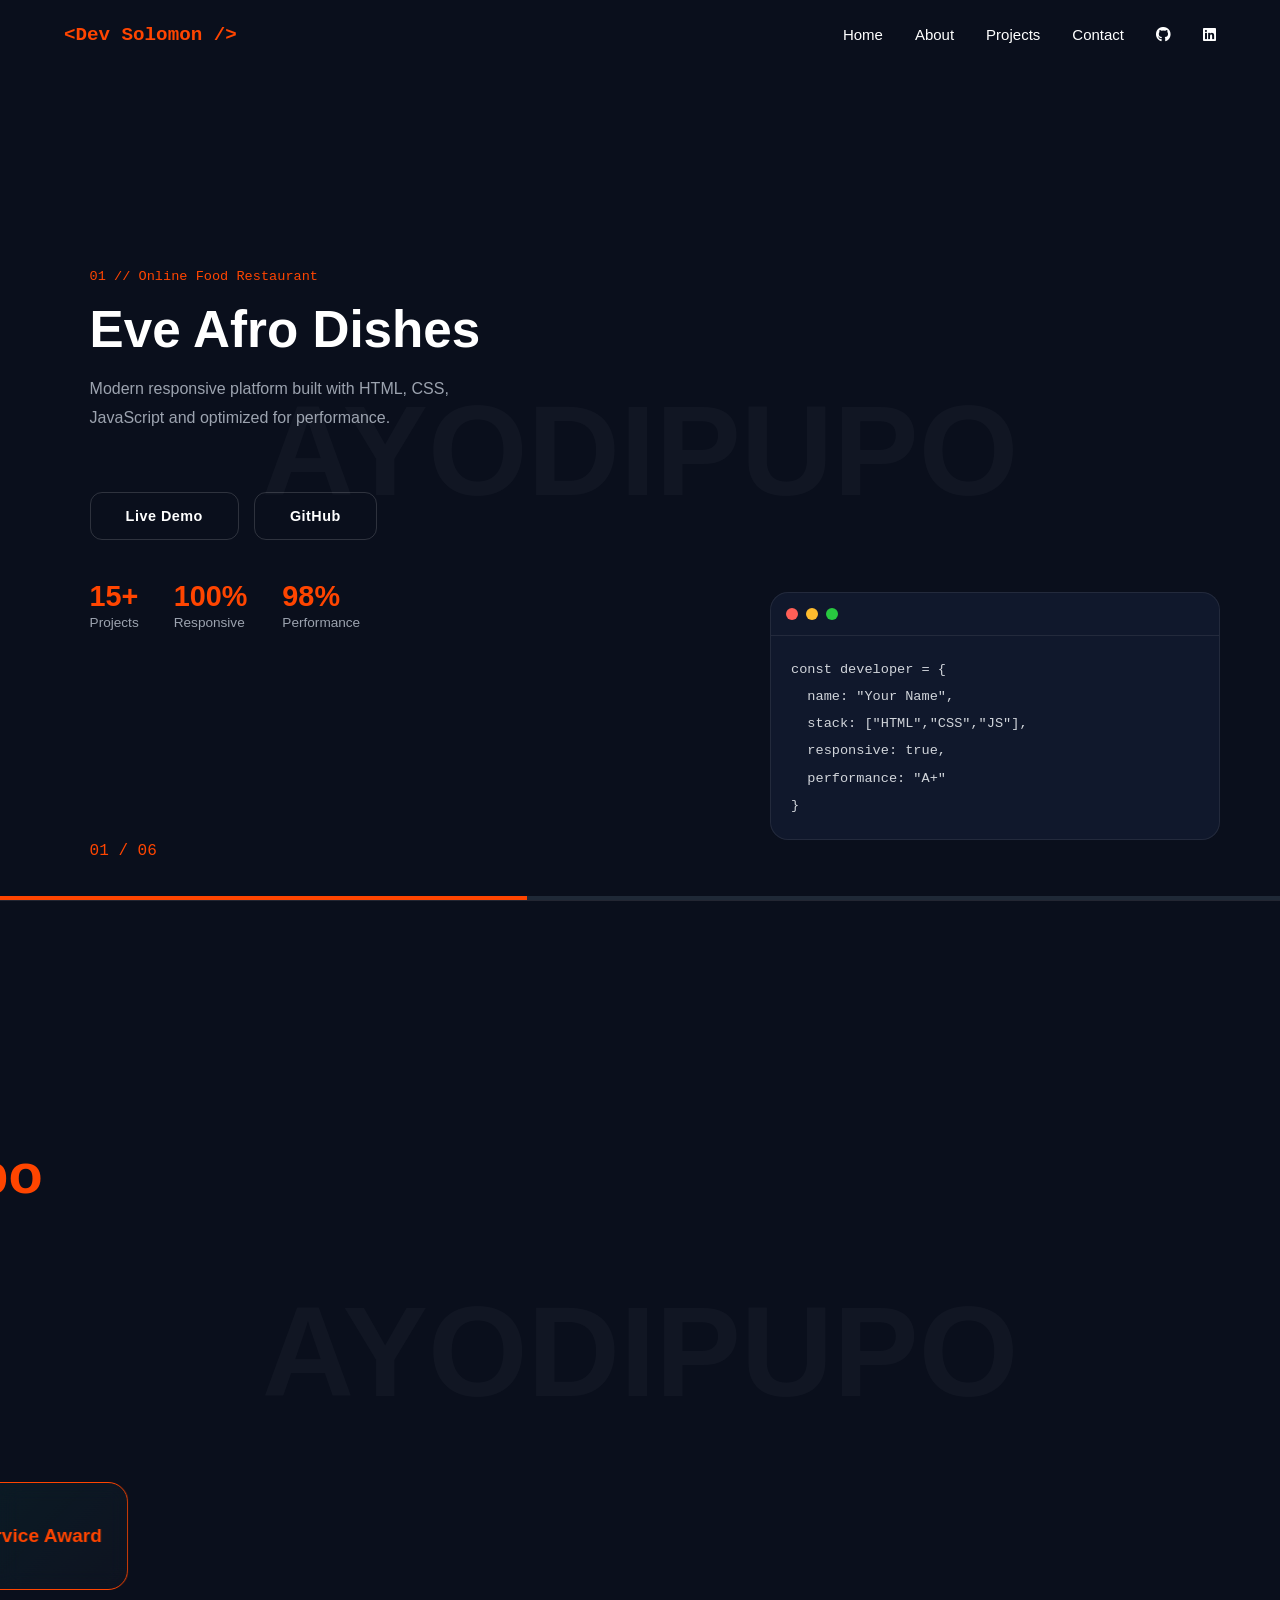
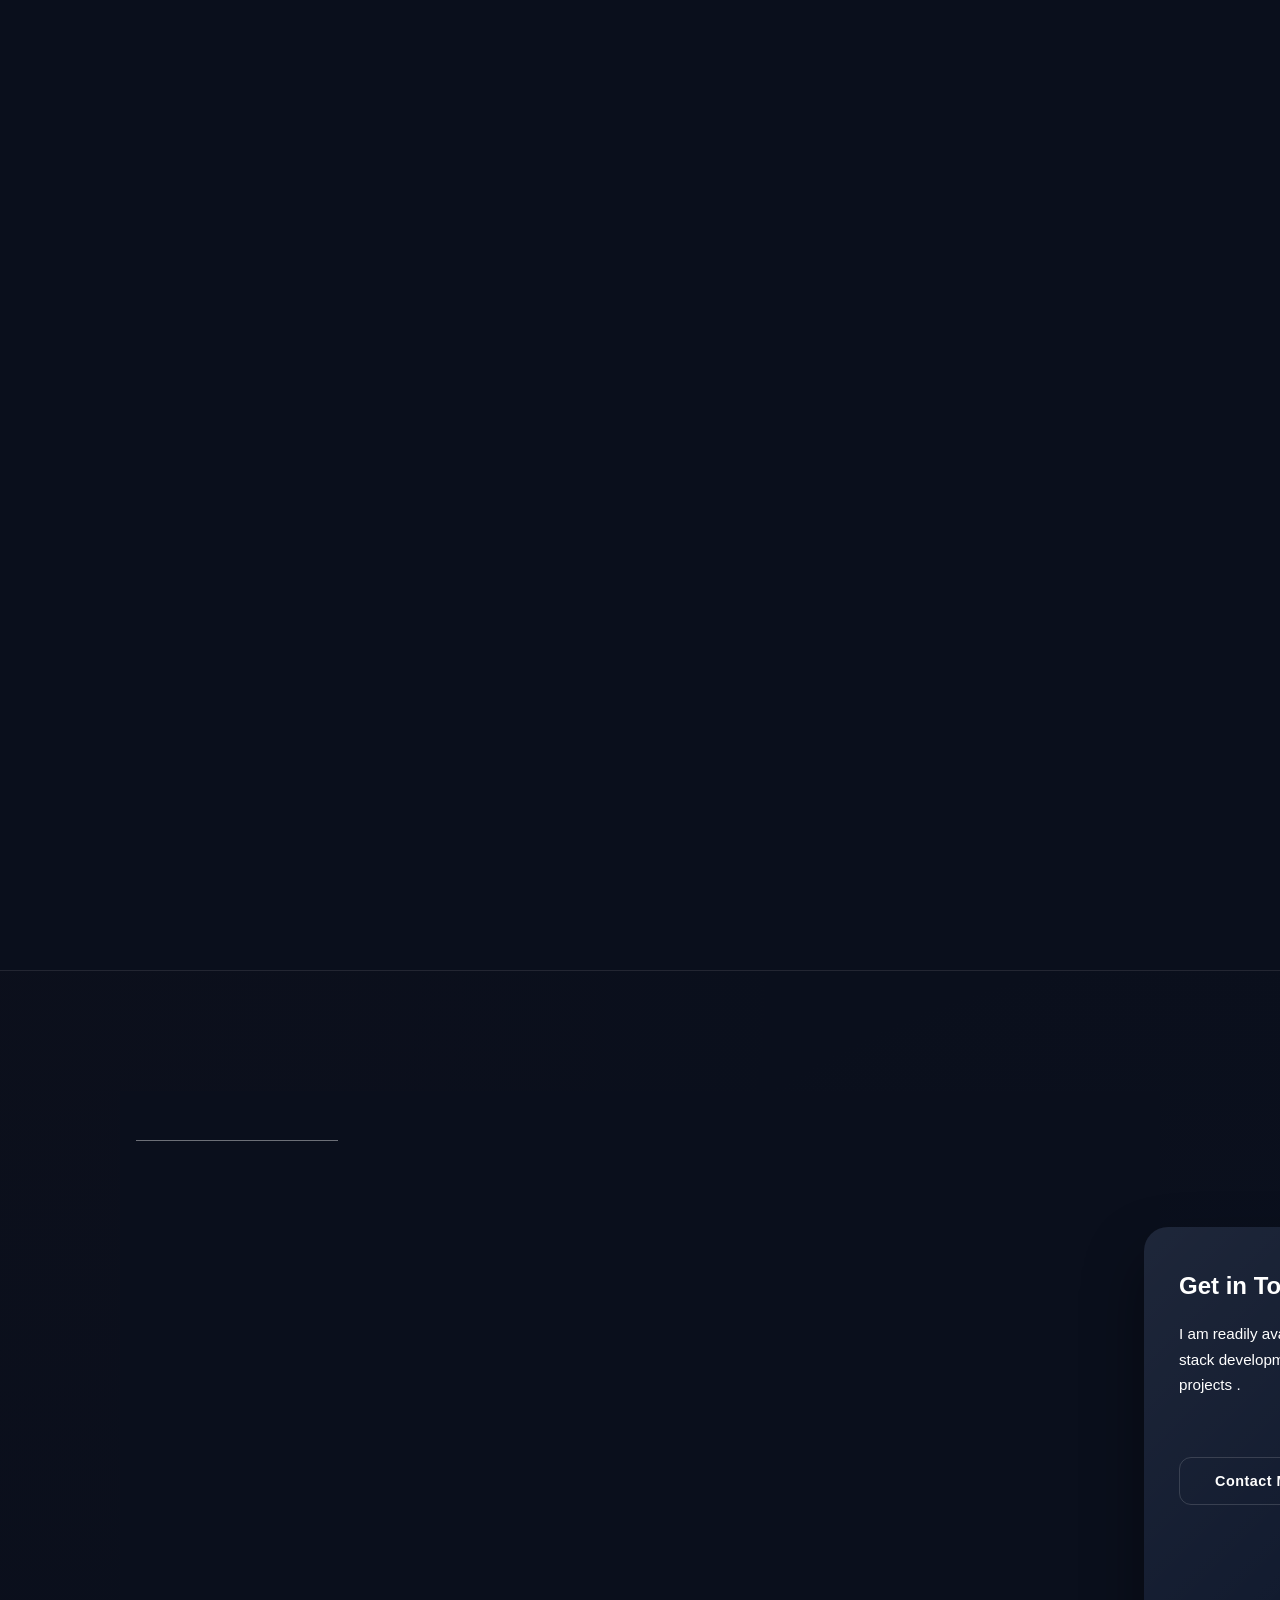
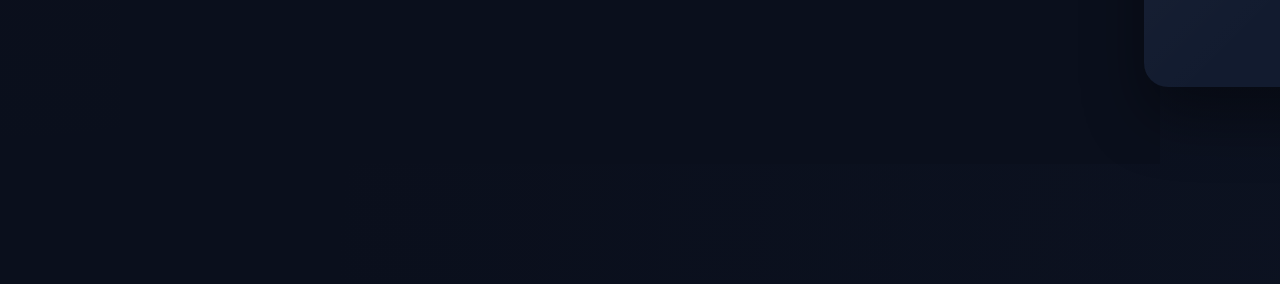
==== commit f6505791: "update links" ====
--- a/index.html
+++ b/index.html
@@ -37,8 +37,8 @@
                     <li><a href="#contact">Contact</a></li> 
                     
                 <div class="repo">
-                    <a href="https://github.com/haywee39"><i class="fab fa-github"></i></a>
-                    <a href="https://www.linkedin.com/in/ayodipupo-oke-8b2346118/"><i class="fab fa-linkedin"></i></a>
+                    <a href="https://github.com/haywee39" target="_blank"><i class="fab fa-github"></i></a>
+                    <a href="https://www.linkedin.com/in/ayodipupo-oke-8b2346118/" target="_blank"><i class="fab fa-linkedin"></i></a>
                 </div>
                 </ul>
 
@@ -66,8 +66,8 @@
                             </p>
 
                             <div class="buttons">
-                            <a href="#" class="btn primary">Live Demo</a>
-                            <a href="#" class="btn secondary">GitHub</a>
+                            <a href="#projects" class="btn primary">Live Demo</a>
+                            <a href="https://github.com/haywee39" target="_blank" class="btn secondary">GitHub</a>
                             </div>
 
                             <div class="stats">
@@ -381,7 +381,6 @@
                                 Opeilu DHQ
                                 Chapel of the Empowered.
                                 A website design for a church 
-                                www.foursquare-opeilu.com.ng
                             </p>
                             <br>
                             <div class="icons">
@@ -392,7 +391,7 @@
                         </div>
                     </div>
 
-                     <div class="parent" data-aos="flip-up" data-aos-mirror="true" data-aos-once="false" data-aos-delay="1700">
+                     <!-- <div class="parent" data-aos="flip-up" data-aos-mirror="true" data-aos-once="false" data-aos-delay="1700">
                         <img src="./pro pic/rollamala.jpeg" alt="">
                         <div class="child">
                             <h4>YETY KITCHEN</h4><br>
@@ -407,7 +406,7 @@
                             </div>
                             
                         </div>
-                    </div>
+                    </div> -->
         
         
                     <div class="parent" data-aos="flip-up" data-aos-mirror="true" data-aos-once="false" data-aos-delay="1900">
@@ -503,7 +502,7 @@
                     <div class="card" id="card">
                         <div class="card-content">
                             <h2>Get in Touch</h2>
-                            <p>Available for freelance contracts, full-stack application development architectures, and creative UI engineering.</p>
+                            <p>I am readily available for freelance contracts, full-stack development, application support, IT related projects .</p>
                             
                             <div class="contact-info">
                                 <div class="info-item"><div class="icon"><i class="fas fa-phone fa-1x"></i></div> +234 905 691 0840</div>
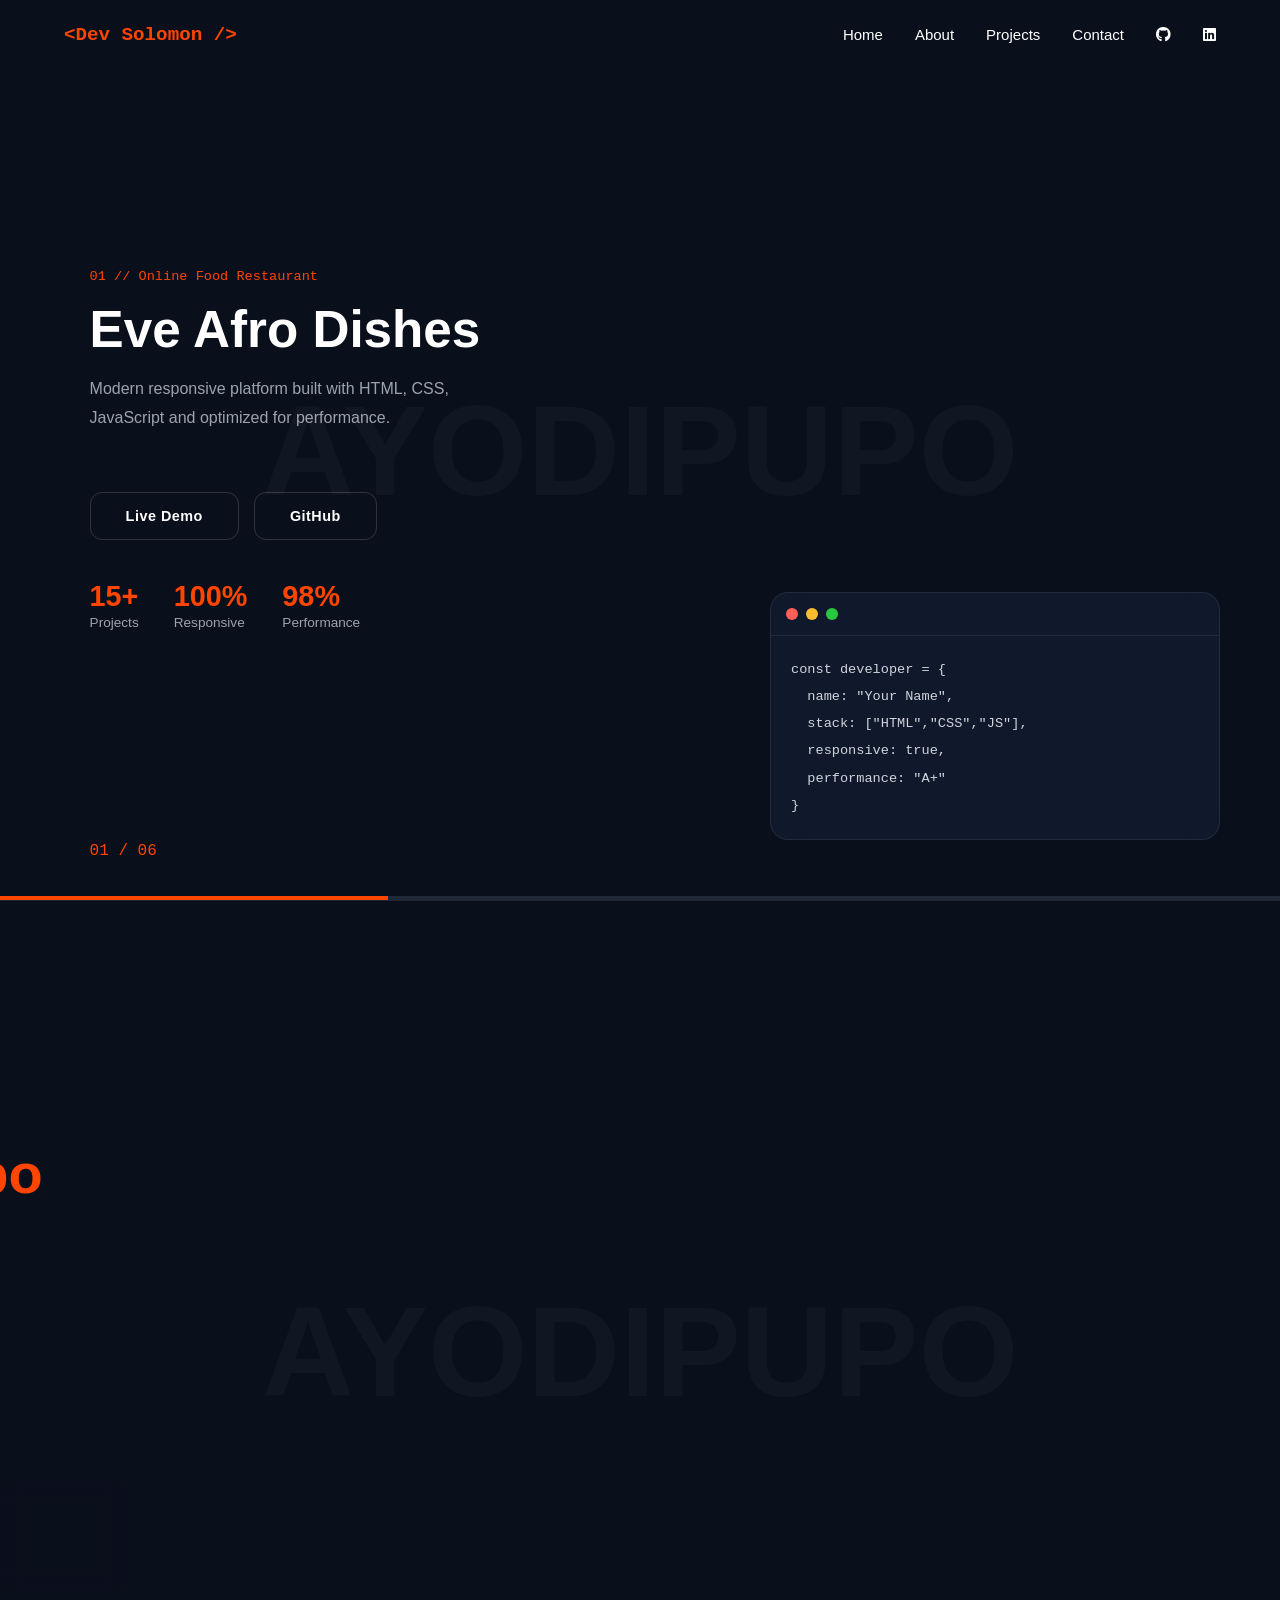
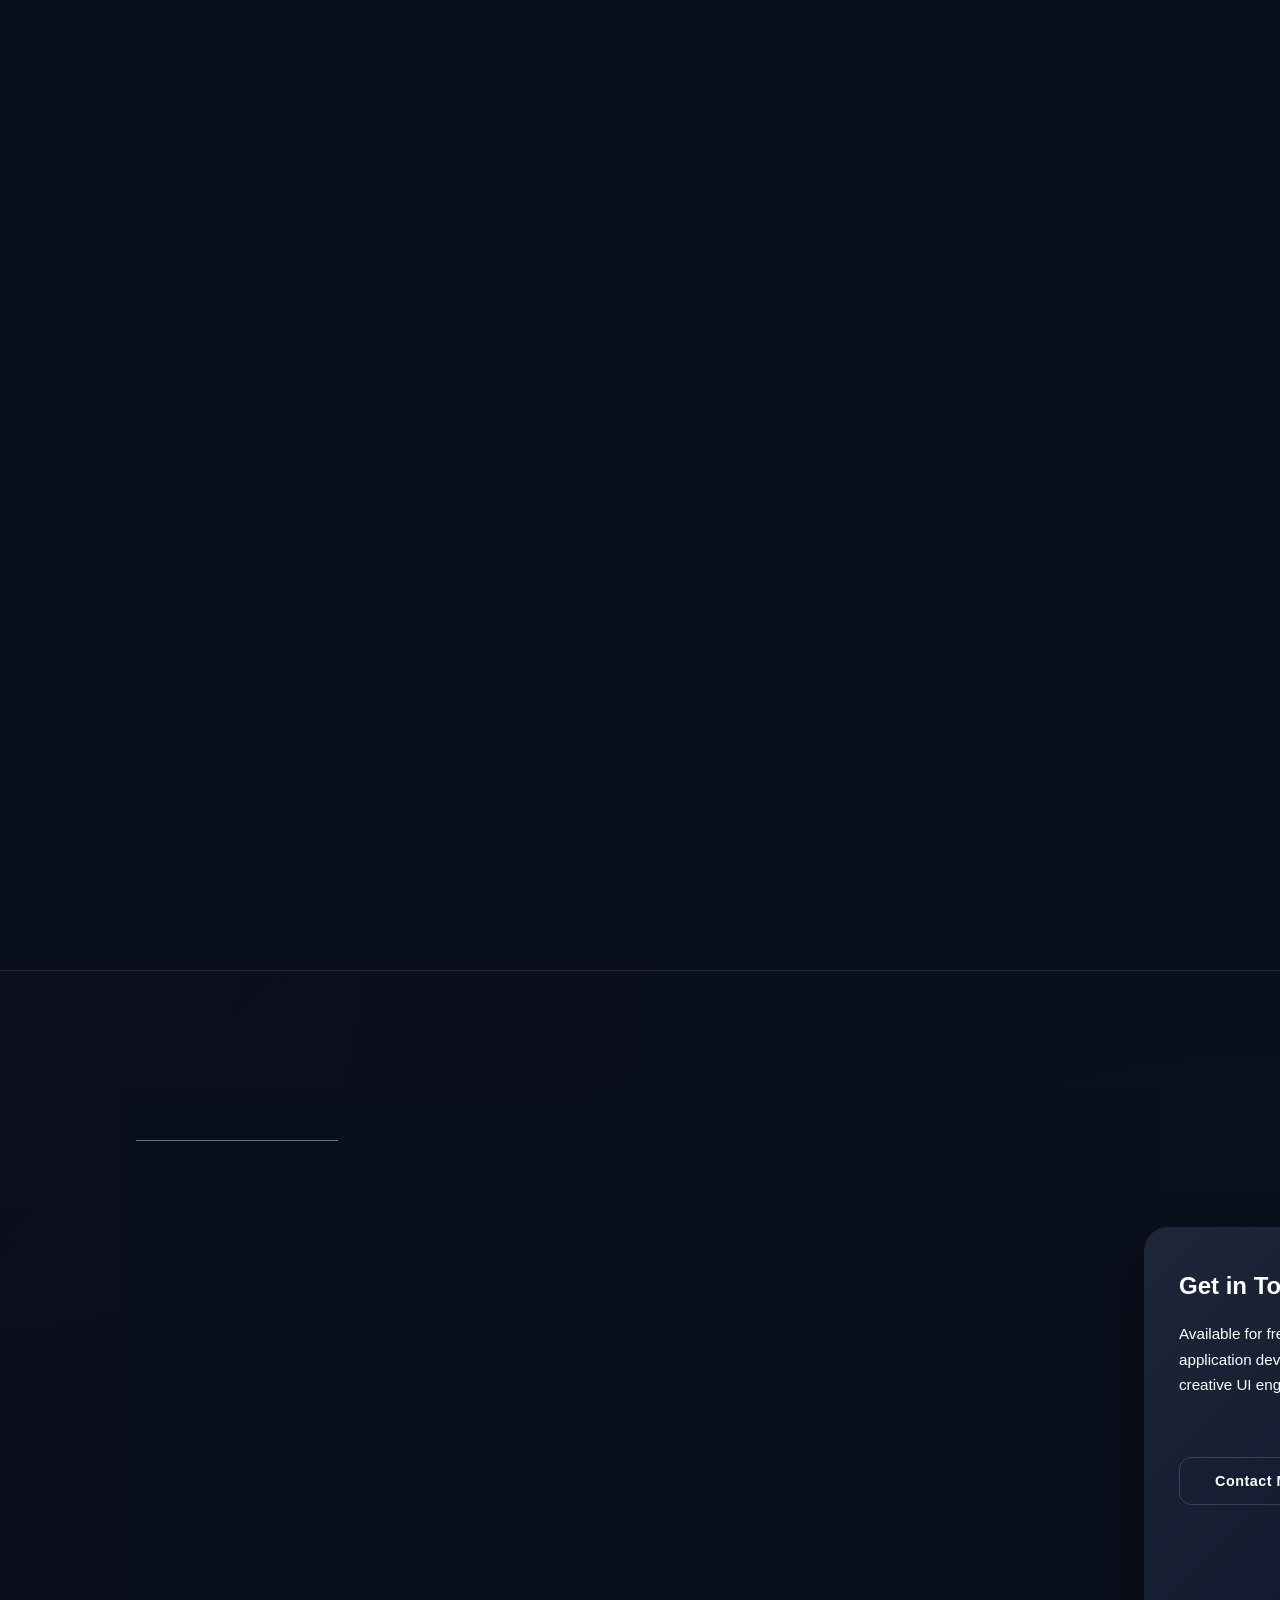
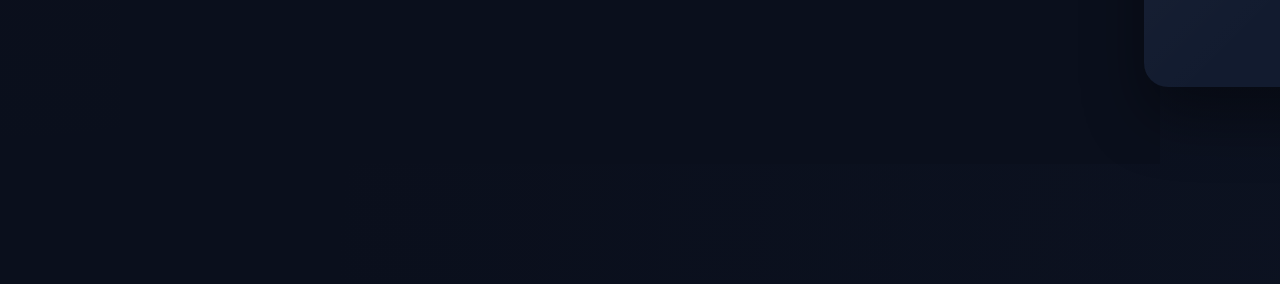
==== commit a19df275: "Add files via upload" ====
--- a/index.html
+++ b/index.html
@@ -37,8 +37,8 @@
                     <li><a href="#contact">Contact</a></li> 
                     
                 <div class="repo">
-                    <a href="https://github.com/haywee39" target="_blank"><i class="fab fa-github"></i></a>
-                    <a href="https://www.linkedin.com/in/ayodipupo-oke-8b2346118/" target="_blank"><i class="fab fa-linkedin"></i></a>
+                    <a href="https://github.com/haywee39"><i class="fab fa-github"></i></a>
+                    <a href="https://www.linkedin.com/in/ayodipupo-oke-8b2346118/"><i class="fab fa-linkedin"></i></a>
                 </div>
                 </ul>
 
@@ -66,8 +66,8 @@
                             </p>
 
                             <div class="buttons">
-                            <a href="#projects" class="btn primary">Live Demo</a>
-                            <a href="https://github.com/haywee39" target="_blank" class="btn secondary">GitHub</a>
+                            <a href="#" class="btn primary">Live Demo</a>
+                            <a href="#" class="btn secondary">GitHub</a>
                             </div>
 
                             <div class="stats">
@@ -171,7 +171,7 @@
                     <ul>
                         <li data-aos="slide-right" data-aos-mirror="true" data-aos-once="false" data-aos-delay="400"><span class="terminal-check">></span> Computer Scientist</li>
                         <li data-aos="slide-right" data-aos-mirror="true" data-aos-once="false" data-aos-delay="600"><span class="terminal-check">></span> Fullstack Web Developer</li>
-                        <li data-aos="slide-right" data-aos-mirror="true" data-aos-once="false" data-aos-delay="800"><span class="terminal-check">></span> IT Support Specialist</li>
+                        <li data-aos="slide-right" data-aos-mirror="true" data-aos-once="false" data-aos-delay="800"><span class="terminal-check">></span> IT Specialist & Support</li>
                         <li data-aos="slide-right" data-aos-mirror="true" data-aos-once="false" data-aos-delay="1000"><span class="terminal-check">></span>Application Support</li>
                         <li data-aos="slide-right" data-aos-mirror="true" data-aos-once="false" data-aos-delay="1200"><span class="terminal-check">></span> Network Engineer</li>
                         <li data-aos="slide-right" data-aos-mirror="true" data-aos-once="false" data-aos-delay="1400"><span class="terminal-check">></span> Tech Enthusiast</li>
@@ -202,24 +202,24 @@
                     I transform complex ideas into reliable, 
                     high-performance digital solutions and focuses on building systems that scale. 
                     <br><br>
-                    My expertise spans the entire software and technology ecosystem. 
-                    Beyond development, I bring a robust background in IT support, application suport, network engineering, 
-                    and operations management—including LAN/WAN setups, hardware configurations, and ERP system management. 
+                    My expertise spans the entire computer software and technology ecosystem. 
+                    Beyond web development, I bring a robust background in IT support, application suport, network engineering, 
+                    and operations management— including LAN/WAN setups, hardware configurations, and ERP system management. 
                     Driven by a passion for innovation and efficiency, 
                     I am equipped to lead projects and deliver value across any operational model, 
                     whether remotely as a virtual assistant, hybrid, or onsite. 
                     <br><br>
-                    From engineering digital platforms for e-commerce and education to troubleshooting complex infrastructure 
+                    From engineering digital platforms for corporate businesses and education to troubleshooting complex infrastructure 
                     or orchestrating award-winning technical operations (Excellent Service Award, 2025), 
                     I focus on building systems that scale. <br>
-                     My approach combines technical acumen with strong project coordination, 
+                    My approach combines technical acumen with strong project coordination, 
                     ensuring every deployment meets the highest standards. 
                     You can see this dedication to quality in action through the several live projects I’ve managed 
-                    and deployed for diverse brands, showcased right below in my portfolio.
+                    and deployed for diverse brands, showcased right here in my portfolio.
                     <br><br>
 
-                    Beyond engineering, I apply my problem-solving skills to 
-                    paint production and live broadcast sound engineering. 
+                    Beyond engineering, I apply my problem-solving &critical-thinking skills to 
+                    paint production & decoration and live broadcast sound engineering. 
                     I thrive on bridging the gap between abstract technical 
                     architecture and practical, real-world results.
 
@@ -252,6 +252,25 @@
                         </div>
                     </div>
 
+                    <div class="parent" data-aos="flip-up" data-aos-mirror="true" data-aos-once="false" data-aos-delay="50">
+                        <img src="./pro pic/quizengine.png" alt="">
+                        <div class="child">
+                            <h4>QUIZ ENGINE</h4> <br>
+                            <p>
+                                Web-based quiz engine designed specifically for the Sunday School.
+                                 Built with large displays and presentation screens in mind, 
+                                 this application allows operators to seamlessly manage and 
+                                 project live quiz competitions to contestants and the congregation.
+                        
+                            </p> 
+                            <br>
+                            <div class="icons">
+                                <a href="https://haywee39.github.io/quizengine/" target="_blank"><i
+                                        class="fas fa-external-link-alt fa-1x"></i></a>
+                            </div>
+                        </div>
+                    </div>
+
                     <div class="parent" data-aos="flip-up" data-aos-mirror="true" data-aos-once="false" data-aos-delay="100">
                         <img src="./pro pic/colour-trust-paints.jpg" alt="logo">
                         <div class="child">
@@ -319,6 +338,23 @@
                         </div>
                     </div>
 
+
+                    <div class="parent" data-aos="flip-up" data-aos-mirror="true" data-aos-once="false" data-aos-delay="50">
+                        <img src="./pro pic/attendaaceapp.png" alt="">
+                        <div class="child">
+                            <h4>ATTENDANCE APP</h4> <br>
+                            <p>
+                                This portal serves as a digital record-keeping system,
+                                using Google Sheets API architecture** as its cloud database provider                         
+                            </p> 
+                            <br>
+                            <div class="icons">
+                                <a href="https://haywee39.github.io/attendanceapp" target="_blank"><i
+                                        class="fas fa-external-link-alt fa-1x"></i></a>
+                            </div>
+                        </div>
+                    </div>
+
                     <div class="parent" data-aos="flip-up" data-aos-mirror="true" data-aos-once="false" data-aos-delay="700">
                         <img src="./pro pic/LOGOrmbg.png" alt="">
                         <div class="child">
@@ -381,6 +417,7 @@
                                 Opeilu DHQ
                                 Chapel of the Empowered.
                                 A website design for a church 
+                                www.foursquare-opeilu.com.ng
                             </p>
                             <br>
                             <div class="icons">
@@ -391,7 +428,7 @@
                         </div>
                     </div>
 
-                     <!-- <div class="parent" data-aos="flip-up" data-aos-mirror="true" data-aos-once="false" data-aos-delay="1700">
+                    <!-- <div class="parent" data-aos="flip-up" data-aos-mirror="true" data-aos-once="false" data-aos-delay="1700">
                         <img src="./pro pic/rollamala.jpeg" alt="">
                         <div class="child">
                             <h4>YETY KITCHEN</h4><br>
@@ -448,7 +485,7 @@
         
         
         
-                    <div class="parent" data-aos="flip-up" data-aos-mirror="true" data-aos-once="false" data-aos-delay="2200">
+                    <!-- <div class="parent" data-aos="flip-up" data-aos-mirror="true" data-aos-once="false" data-aos-delay="2200">
                         <img src="./pro pic/world globe.pexels-tatiana-syrikova-3975569.jpg" alt="">
                         <div class="child">
                             <h4>LANDING PAGE</h4>
@@ -464,7 +501,7 @@
                             </div>
                             
                         </div>
-                    </div>
+                    </div> -->
         
         
                     <div class="parent" data-aos="flip-up" data-aos-mirror="true" data-aos-once="false" data-aos-delay="2300">
@@ -502,12 +539,12 @@
                     <div class="card" id="card">
                         <div class="card-content">
                             <h2>Get in Touch</h2>
-                            <p>I am readily available for freelance contracts, full-stack development, application support, IT related projects .</p>
+                            <p>Available for freelance contracts, full-stack application development architectures, and creative UI engineering.</p>
                             
                             <div class="contact-info">
-                                <div class="info-item"><div class="icon"><i class="fas fa-phone fa-1x"></i></div> +234 905 691 0840</div>
-                                <div class="info-item"><div class="icon"><i class="fas fa-envelope fa-1x"></i></div> haywee39@gmail.com</div>
-                                <div class="info-item"><div class="icon"><i class="fas fa-location fa-1x"></i></div> Lagos, Nigeria</div>
+                                <div class="info-item"><div class="icon"><i class="fas fa-phone fa-1x"></i></div> <p>+234 905 691 0840</p></div>
+                                <div class="info-item"><div class="icon"><i class="fas fa-envelope fa-1x"></i></div> <p>haywee39@gmail.com</p></div>
+                                <div class="info-item"><div class="icon"><i class="fas fa-location fa-1x"></i></div> <p>Lagos, Nigeria</p></div>
                             </div>
                             
                             <button class="btn" id="btn">Contact Me</button>
